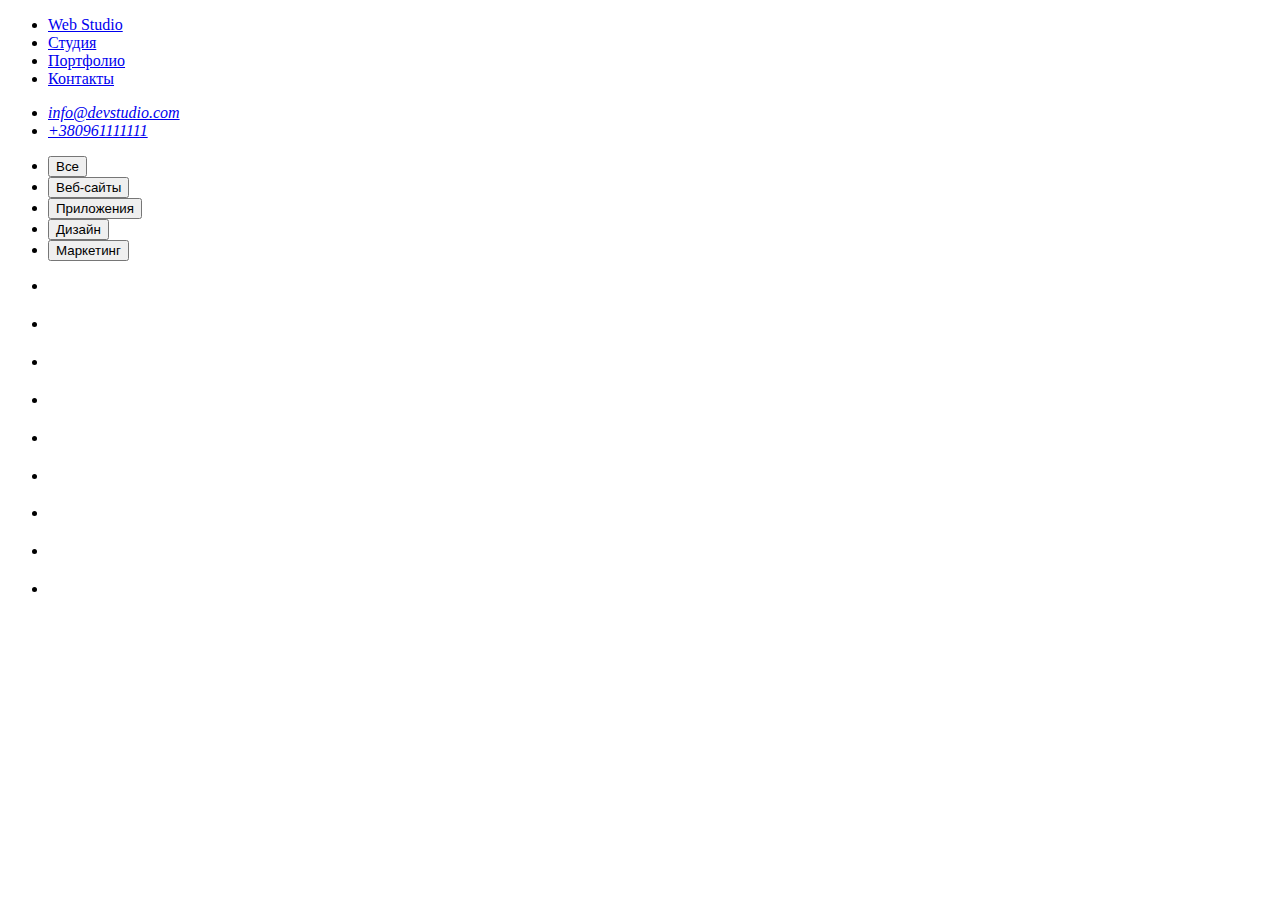
==== portfolio.html @ 053892d2 "Deleted unnecessary pic" ====
<!DOCTYPE html>
<html lang="ru">
  <head>
    <meta charset="UTF-8" />
    <meta name="viewport" content="width=device-width, initial-scale=1.0" />
    <title>Портфолио</title>
  </head>
  <body>
    <header>
      <!--Main Navigation-->
      <nav>
        <ul>
          <li><a href="#">Web Studio</a></li>
          <li><a href="#">Студия</a></li>
          <li><a href="./portfolio.html">Портфолио</a></li>
          <li><a href="#">Контакты</a></li>
        </ul>
      </nav>

      <!--Contacts-->
      <address>
        <ul>
          <li>
            <a href="mailto:info@devstudio.com">info@devstudio.com</a>
          </li>
          <li>
            <a href="tel:+380961111111">+380961111111</a>
          </li>
        </ul>
      </address>
    </header>

    <!--Main section filter-->
    <main>
      <section>
        <nav>
          <ul>
            <li><button type="button">Все</button></li>
            <li><button type="button">Веб-сайты</button></li>
            <li><button type="button">Приложения</button></li>
            <li><button type="button">Дизайн</button></li>
            <li><button type="button">Маркетинг</button></li>
          </ul>
        </nav>
      </section>

      <!--portfolio cards-->
      <section>
        <nav>
          <ul>
            <li>
              <a href="">
                <img src="" alt="" />
                <h2></h2>
                <p></p>
                <p></p>
              </a>
            </li>
            <li>
              <a href="">
                <img src="" alt="" />
                <h2></h2>
                <p></p>
                <p></p>
              </a>
            </li>
            <li>
              <a href="">
                <img src="" alt="" />
                <h2></h2>
                <p></p>
                <p></p>
              </a>
            </li>
            <li>
              <a href="">
                <img src="" alt="" />
                <h2></h2>
                <p></p>
                <p></p>
              </a>
            </li>
            <li>
              <a href="">
                <img src="" alt="" />
                <h2></h2>
                <p></p>
                <p></p>
              </a>
            </li>
            <li>
              <a href="">
                <img src="" alt="" />
                <h2></h2>
                <p></p>
                <p></p>
              </a>
            </li>
            <li>
              <a href="">
                <img src="" alt="" />
                <h2></h2>
                <p></p>
                <p></p>
              </a>
            </li>
            <li>
              <a href="">
                <img src="" alt="" />
                <h2></h2>
                <p></p>
                <p></p>
              </a>
            </li>
            <li>
              <a href="">
                <img src="" alt="" />
                <h2></h2>
                <p></p>
                <p></p>
              </a>
            </li>
          </ul>
        </nav>
      </section>
    </main>
  </body>
</html>
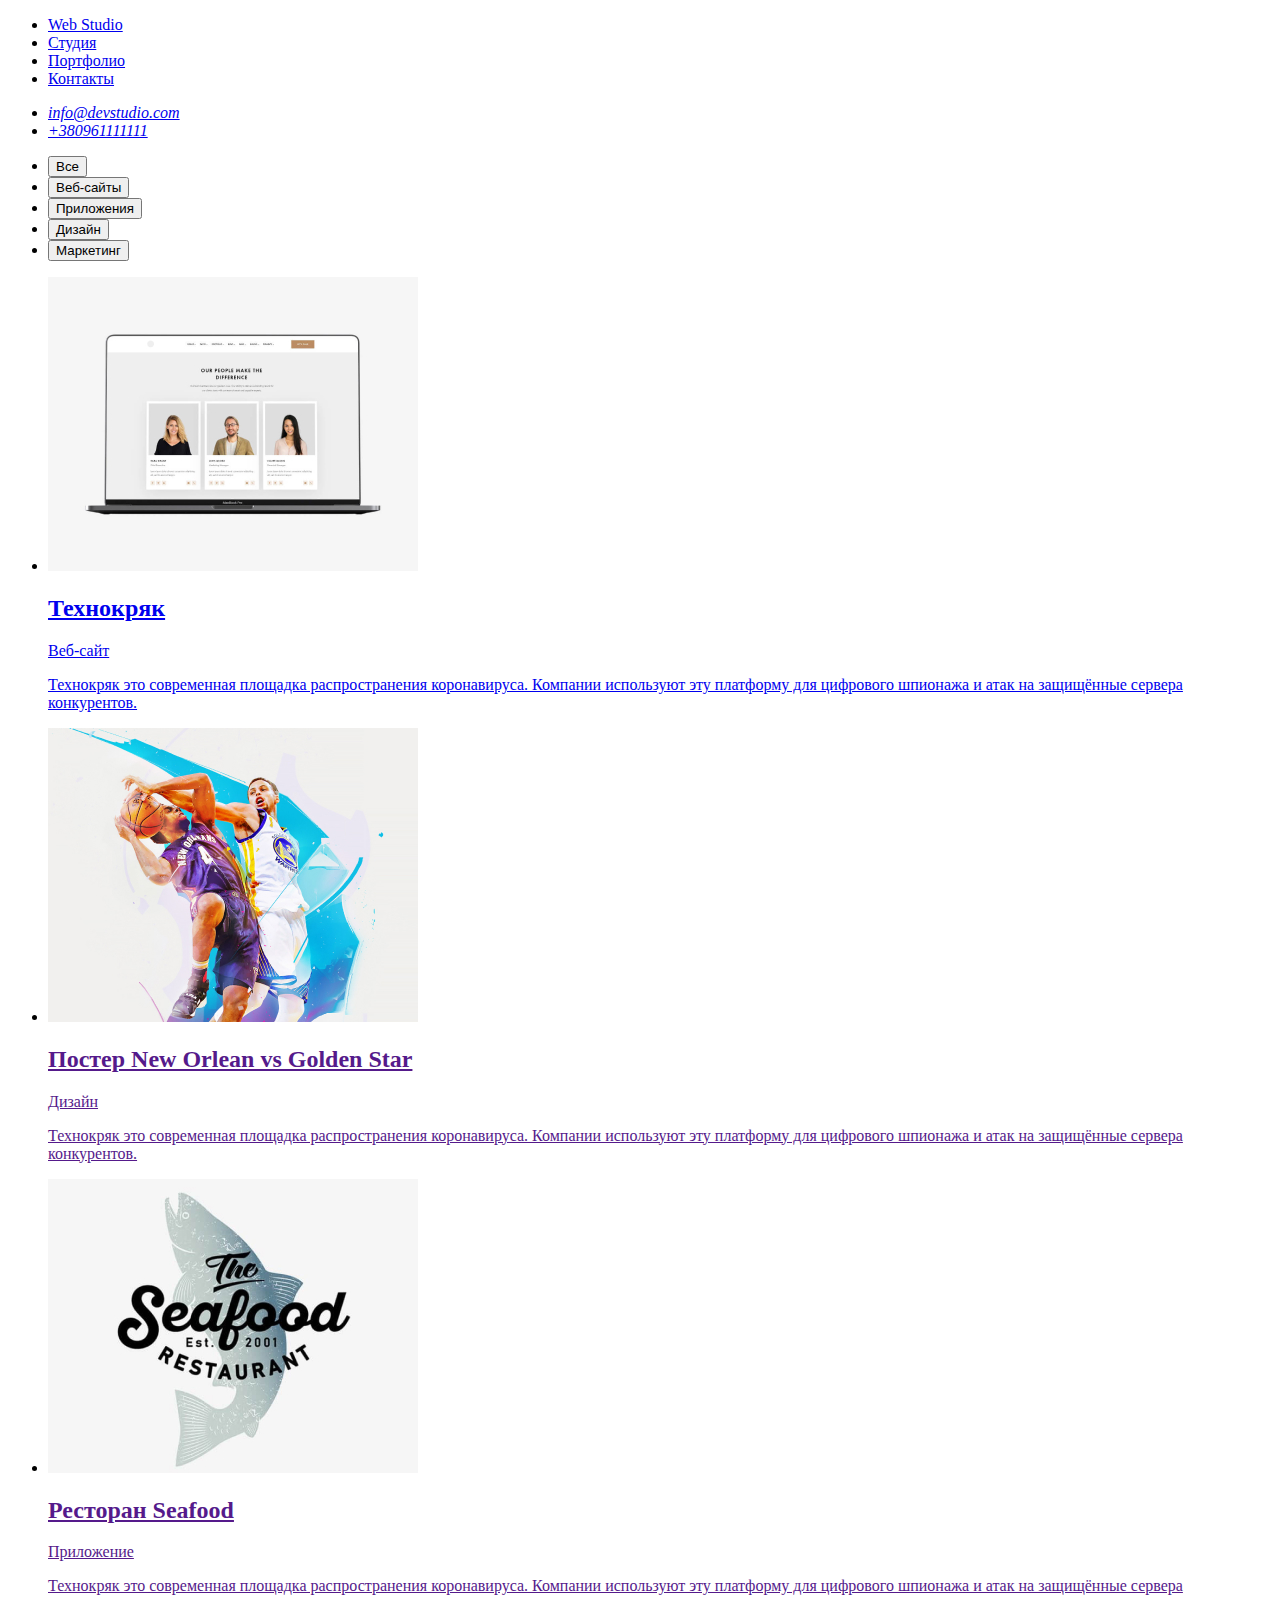
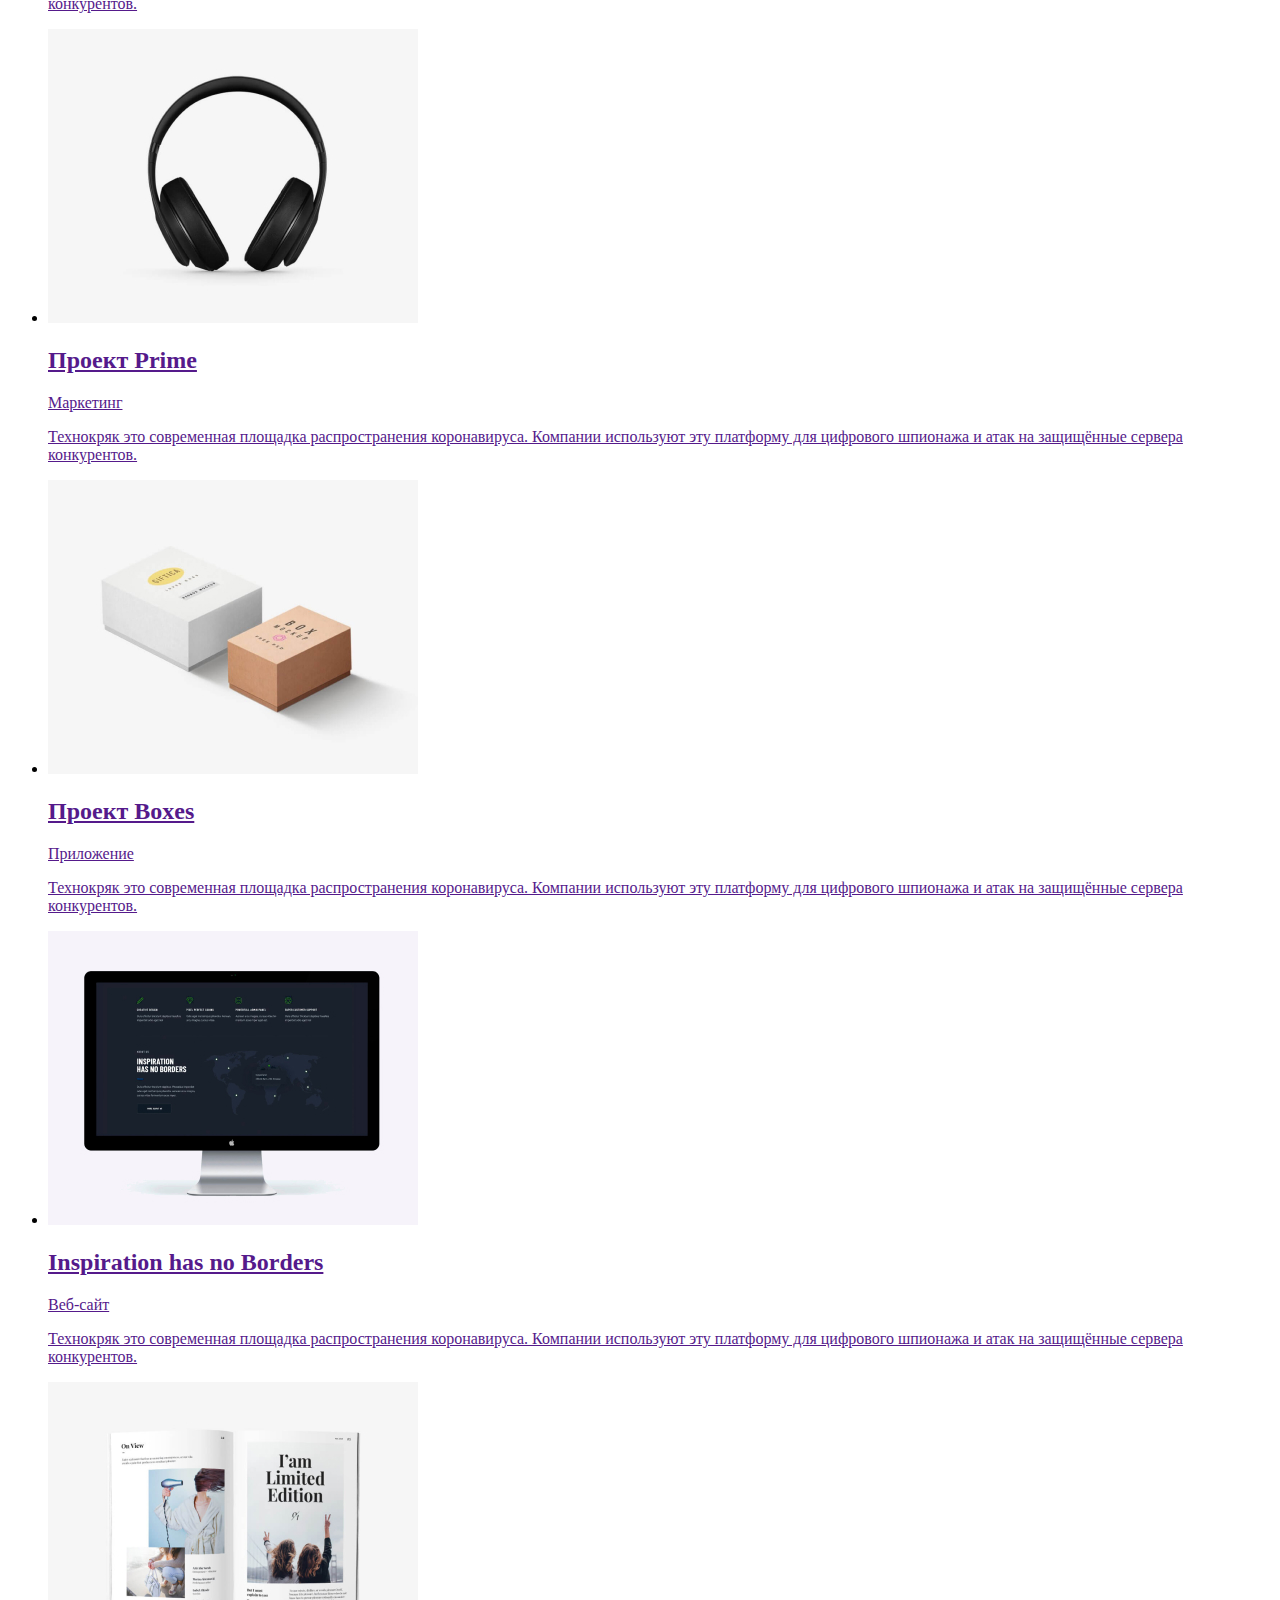
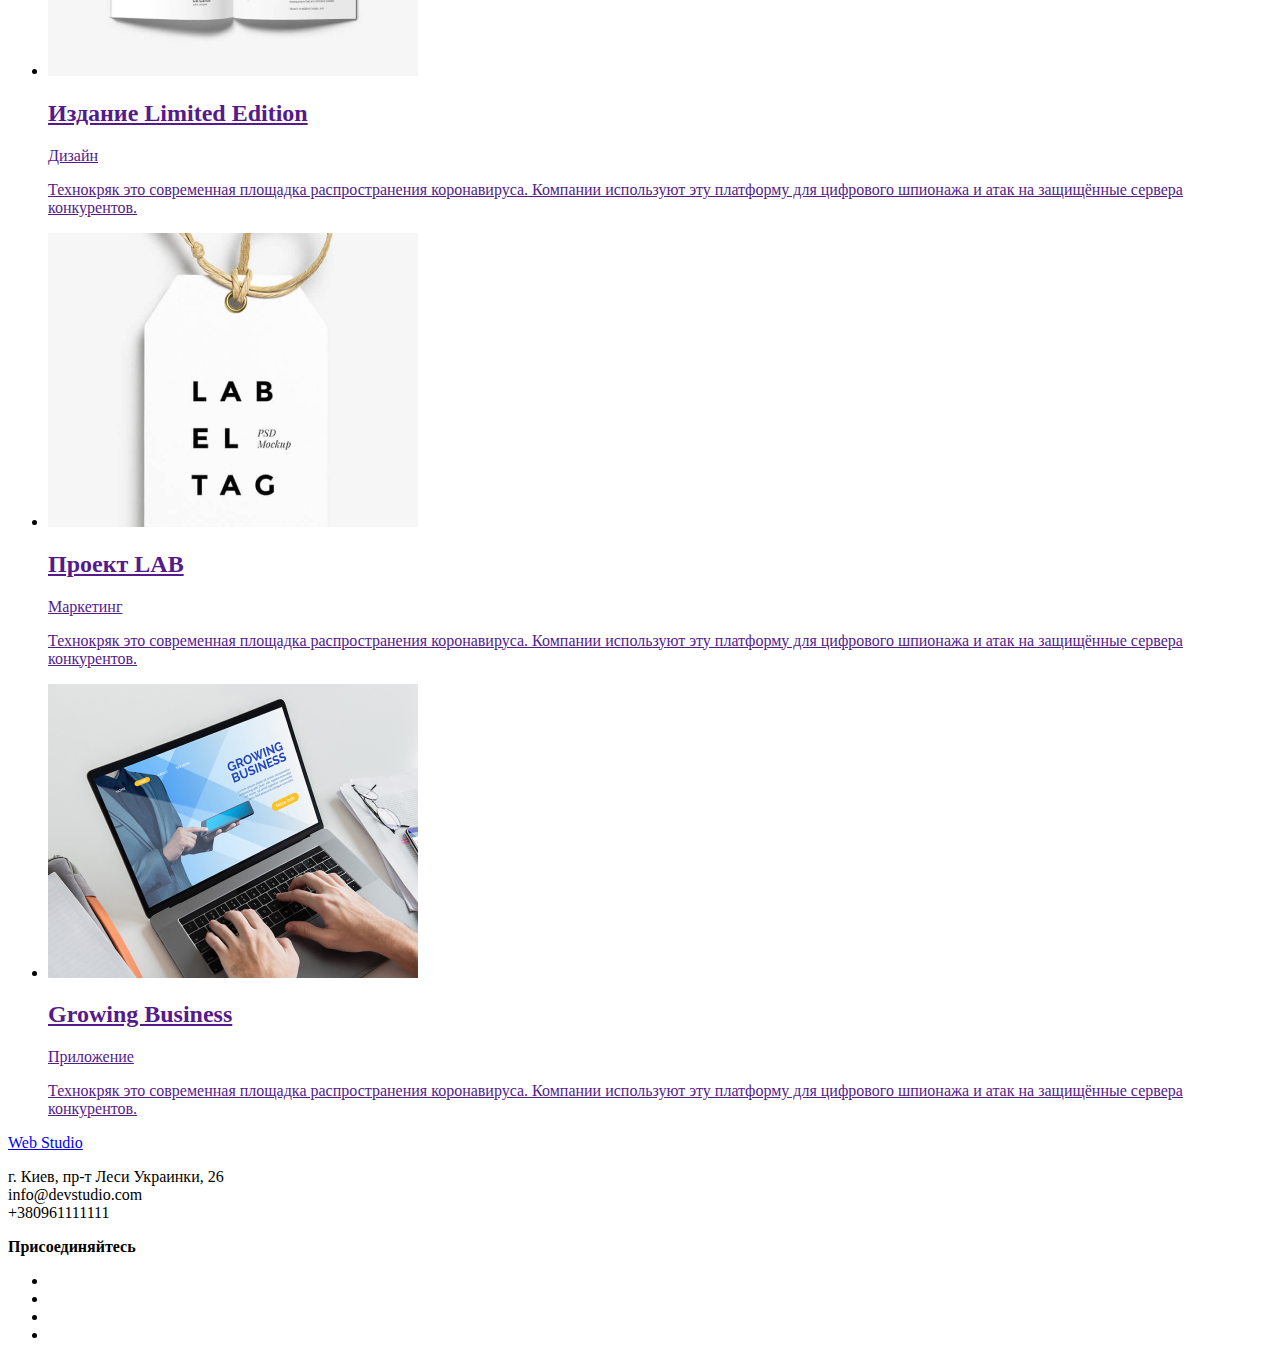
==== commit a84217ec: "Murked up portfolio page and  created css folder" ====
--- a/portfolio.html
+++ b/portfolio.html
@@ -33,6 +33,7 @@
     <!--Main section filter-->
     <main>
       <section>
+        <h1 hidden>Наше портфолио проектов</h1>
         <nav>
           <ul>
             <li><button type="button">Все</button></li>
@@ -46,83 +47,179 @@
 
       <!--portfolio cards-->
       <section>
-        <nav>
-          <ul>
-            <li>
-              <a href="">
-                <img src="" alt="" />
-                <h2></h2>
-                <p></p>
-                <p></p>
-              </a>
-            </li>
-            <li>
-              <a href="">
-                <img src="" alt="" />
-                <h2></h2>
-                <p></p>
-                <p></p>
-              </a>
-            </li>
-            <li>
-              <a href="">
-                <img src="" alt="" />
-                <h2></h2>
-                <p></p>
-                <p></p>
-              </a>
-            </li>
-            <li>
-              <a href="">
-                <img src="" alt="" />
-                <h2></h2>
-                <p></p>
-                <p></p>
-              </a>
-            </li>
-            <li>
-              <a href="">
-                <img src="" alt="" />
-                <h2></h2>
-                <p></p>
-                <p></p>
-              </a>
-            </li>
-            <li>
-              <a href="">
-                <img src="" alt="" />
-                <h2></h2>
-                <p></p>
-                <p></p>
-              </a>
-            </li>
-            <li>
-              <a href="">
-                <img src="" alt="" />
-                <h2></h2>
-                <p></p>
-                <p></p>
-              </a>
-            </li>
-            <li>
-              <a href="">
-                <img src="" alt="" />
-                <h2></h2>
-                <p></p>
-                <p></p>
-              </a>
-            </li>
-            <li>
-              <a href="">
-                <img src="" alt="" />
-                <h2></h2>
-                <p></p>
-                <p></p>
-              </a>
-            </li>
-          </ul>
-        </nav>
+        <ul>
+          <li>
+            <a href="#">
+              <img src="./images/technokryak.jpg" alt="Технокряк веб сайт" />
+              <h2>Технокряк</h2>
+              <p>Веб-сайт</p>
+              <p>
+                Технокряк это современная площадка распространения коронавируса.
+                Компании используют эту платформу для цифрового шпионажа и атак
+                на защищённые сервера конкурентов.
+              </p>
+            </a>
+          </li>
+          <li>
+            <a href="">
+              <img src="./images/posterNewOrlean.jpg" alt="Постер" />
+              <h2>Постер New Orlean vs Golden Star</h2>
+              <p>Дизайн</p>
+              <p>
+                Технокряк это современная площадка распространения коронавируса.
+                Компании используют эту платформу для цифрового шпионажа и атак
+                на защищённые сервера конкурентов.
+              </p>
+            </a>
+          </li>
+          <li>
+            <a href="">
+              <img
+                src="./images/restaurant.jpg"
+                alt="Приложение для ресторана"
+              />
+              <h2>Ресторан Seafood</h2>
+              <p>Приложение</p>
+              <p>
+                Технокряк это современная площадка распространения коронавируса.
+                Компании используют эту платформу для цифрового шпионажа и атак
+                на защищённые сервера конкурентов.
+              </p>
+            </a>
+          </li>
+          <li>
+            <a href="">
+              <img src="./images/projectPrime.jpg" alt="Маркетинговый проект" />
+              <h2>Проект Prime</h2>
+              <p>Маркетинг</p>
+              <p>
+                Технокряк это современная площадка распространения коронавируса.
+                Компании используют эту платформу для цифрового шпионажа и атак
+                на защищённые сервера конкурентов.
+              </p>
+            </a>
+          </li>
+          <li>
+            <a href="">
+              <img src="./images/projectBoxes.jpg" alt="Приложение Коробка" />
+              <h2>Проект Boxes</h2>
+              <p>Приложение</p>
+              <p>
+                Технокряк это современная площадка распространения коронавируса.
+                Компании используют эту платформу для цифрового шпионажа и атак
+                на защищённые сервера конкурентов.
+              </p>
+            </a>
+          </li>
+          <li>
+            <a href="">
+              <img
+                src="./images/InspirationHasNoBorders.jpg"
+                alt="Веб сайт про вдохновение"
+              />
+              <h2>Inspiration has no Borders</h2>
+              <p>Веб-сайт</p>
+              <p>
+                Технокряк это современная площадка распространения коронавируса.
+                Компании используют эту платформу для цифрового шпионажа и атак
+                на защищённые сервера конкурентов.
+              </p>
+            </a>
+          </li>
+          <li>
+            <a href="">
+              <img src="./images/EditionLimitedEdition.jpg" alt="Дизайн" />
+              <h2>Издание Limited Edition</h2>
+              <p>Дизайн</p>
+              <p>
+                Технокряк это современная площадка распространения коронавируса.
+                Компании используют эту платформу для цифрового шпионажа и атак
+                на защищённые сервера конкурентов.
+              </p>
+            </a>
+          </li>
+          <li>
+            <a href="">
+              <img src="./images/projectLab.jpg" alt="Маркетинг проекта Лаб" />
+              <h2>Проект LAB</h2>
+              <p>Маркетинг</p>
+              <p>
+                Технокряк это современная площадка распространения коронавируса.
+                Компании используют эту платформу для цифрового шпионажа и атак
+                на защищённые сервера конкурентов.
+              </p>
+            </a>
+          </li>
+          <li>
+            <a href="">
+              <img
+                src="./images/growingBusiness.jpg"
+                alt="Приложение про бизнес"
+              />
+              <h2>Growing Business</h2>
+              <p>Приложение</p>
+              <p>
+                Технокряк это современная площадка распространения коронавируса.
+                Компании используют эту платформу для цифрового шпионажа и атак
+                на защищённые сервера конкурентов.
+              </p>
+            </a>
+          </li>
+        </ul>
       </section>
     </main>
+
+    <!--Footer-->
+    <footer>
+      <!--adress section-->
+      <div><a href="#">Web Studio</a></div>
+      <div>
+        <p>
+          г. Киев, пр-т Леси Украинки, 26 <br />
+          info@devstudio.com <br />
+          +380961111111 <br />
+        </p>
+      </div>
+
+      <!--Sosial media section-->
+      <div>
+        <b>Присоединяйтесь</b>
+        <ul>
+          <li>
+            <a
+              href="https://www.instagram.com/"
+              target="_blank"
+              rel="noopener noreferrer"
+              aria-label="ссылка Инстаграм"
+            ></a>
+          </li>
+          <li>
+            <a
+              href="https://twitter.com/"
+              target="_blank"
+              rel="noopener noreferrer"
+              aria-label="ссылка Твиттер"
+            ></a>
+          </li>
+          <li>
+            <a
+              href="https://facebook.com/"
+              target="_blank"
+              rel="noopener noreferrer"
+              aria-label="ссылка Фейсбук"
+            ></a>
+          </li>
+          <li>
+            <a
+              href="https://www.linkedin.com/"
+              target="_blank"
+              rel="noopener noreferrer"
+              aria-label="ссылка Линкедин"
+            ></a>
+          </li>
+        </ul>
+      </div>
+      <!--Dont forget create form here-->
+    </footer>
   </body>
 </html>
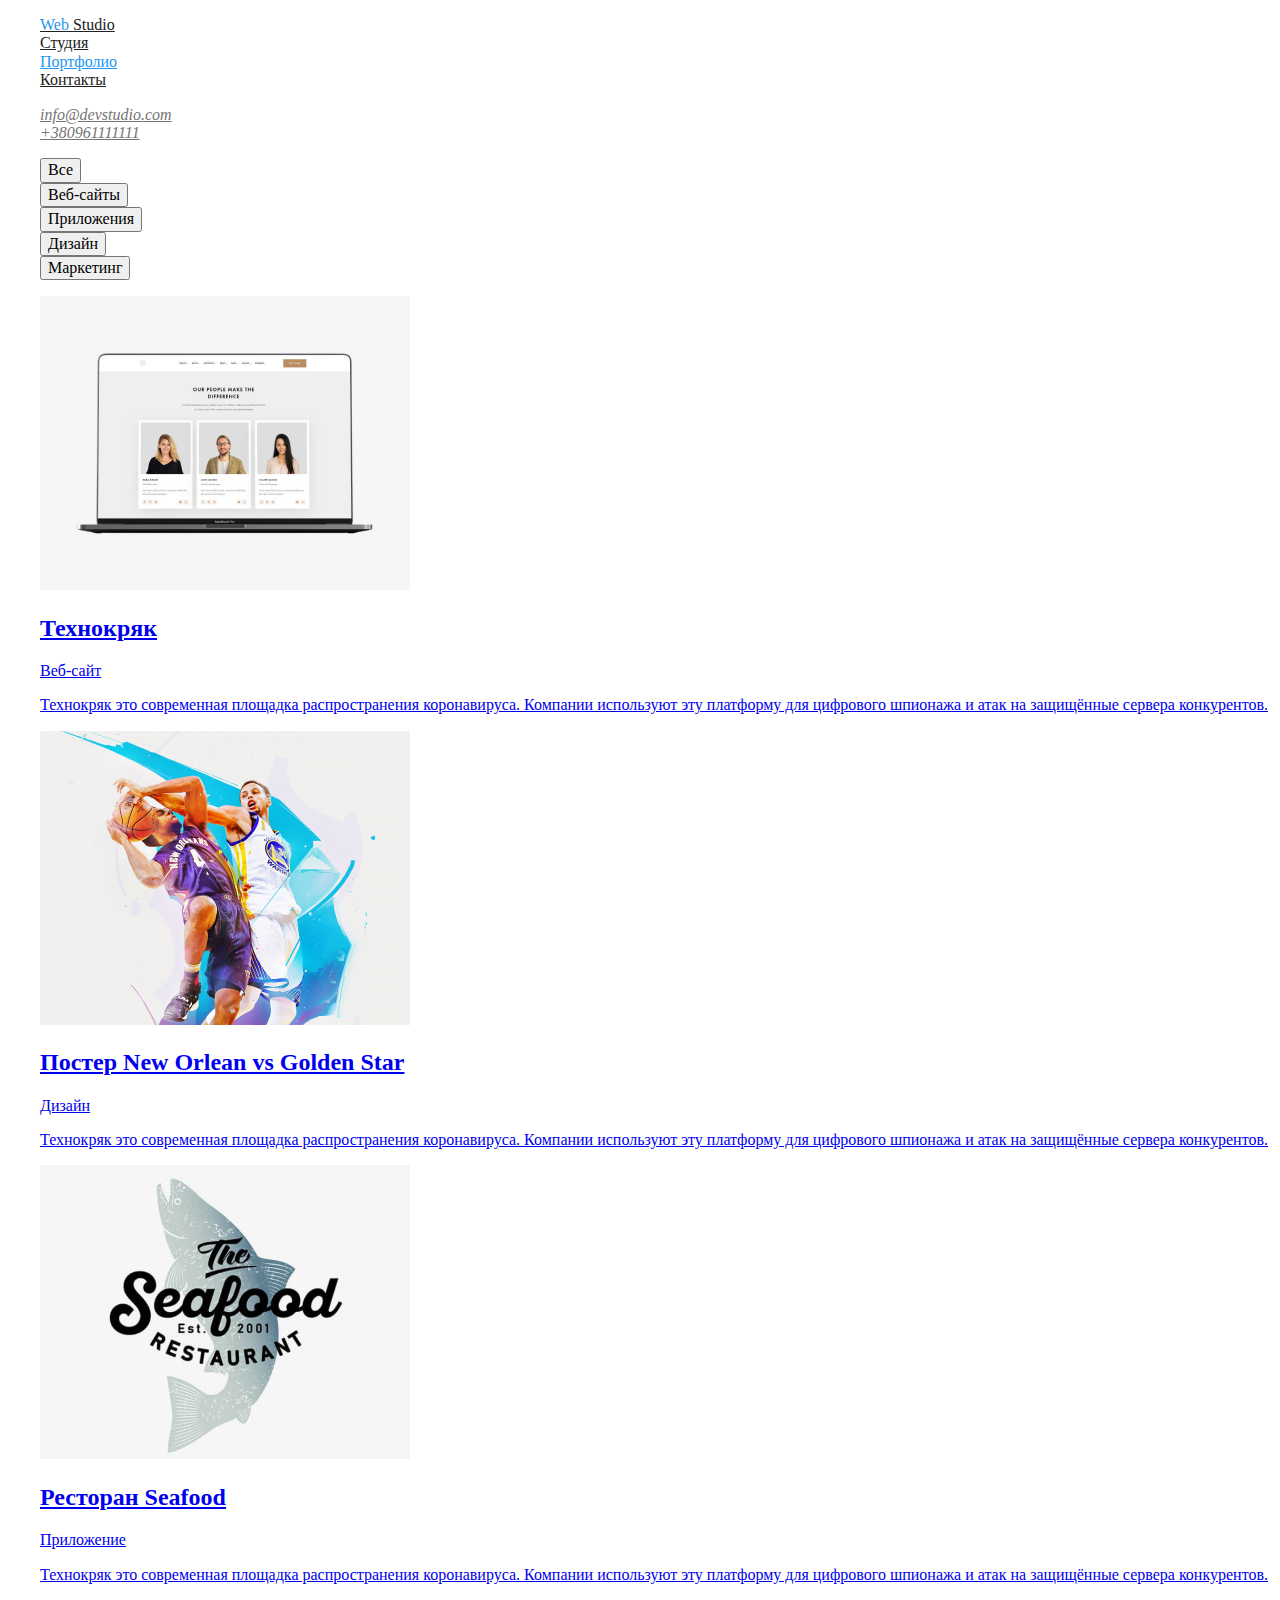
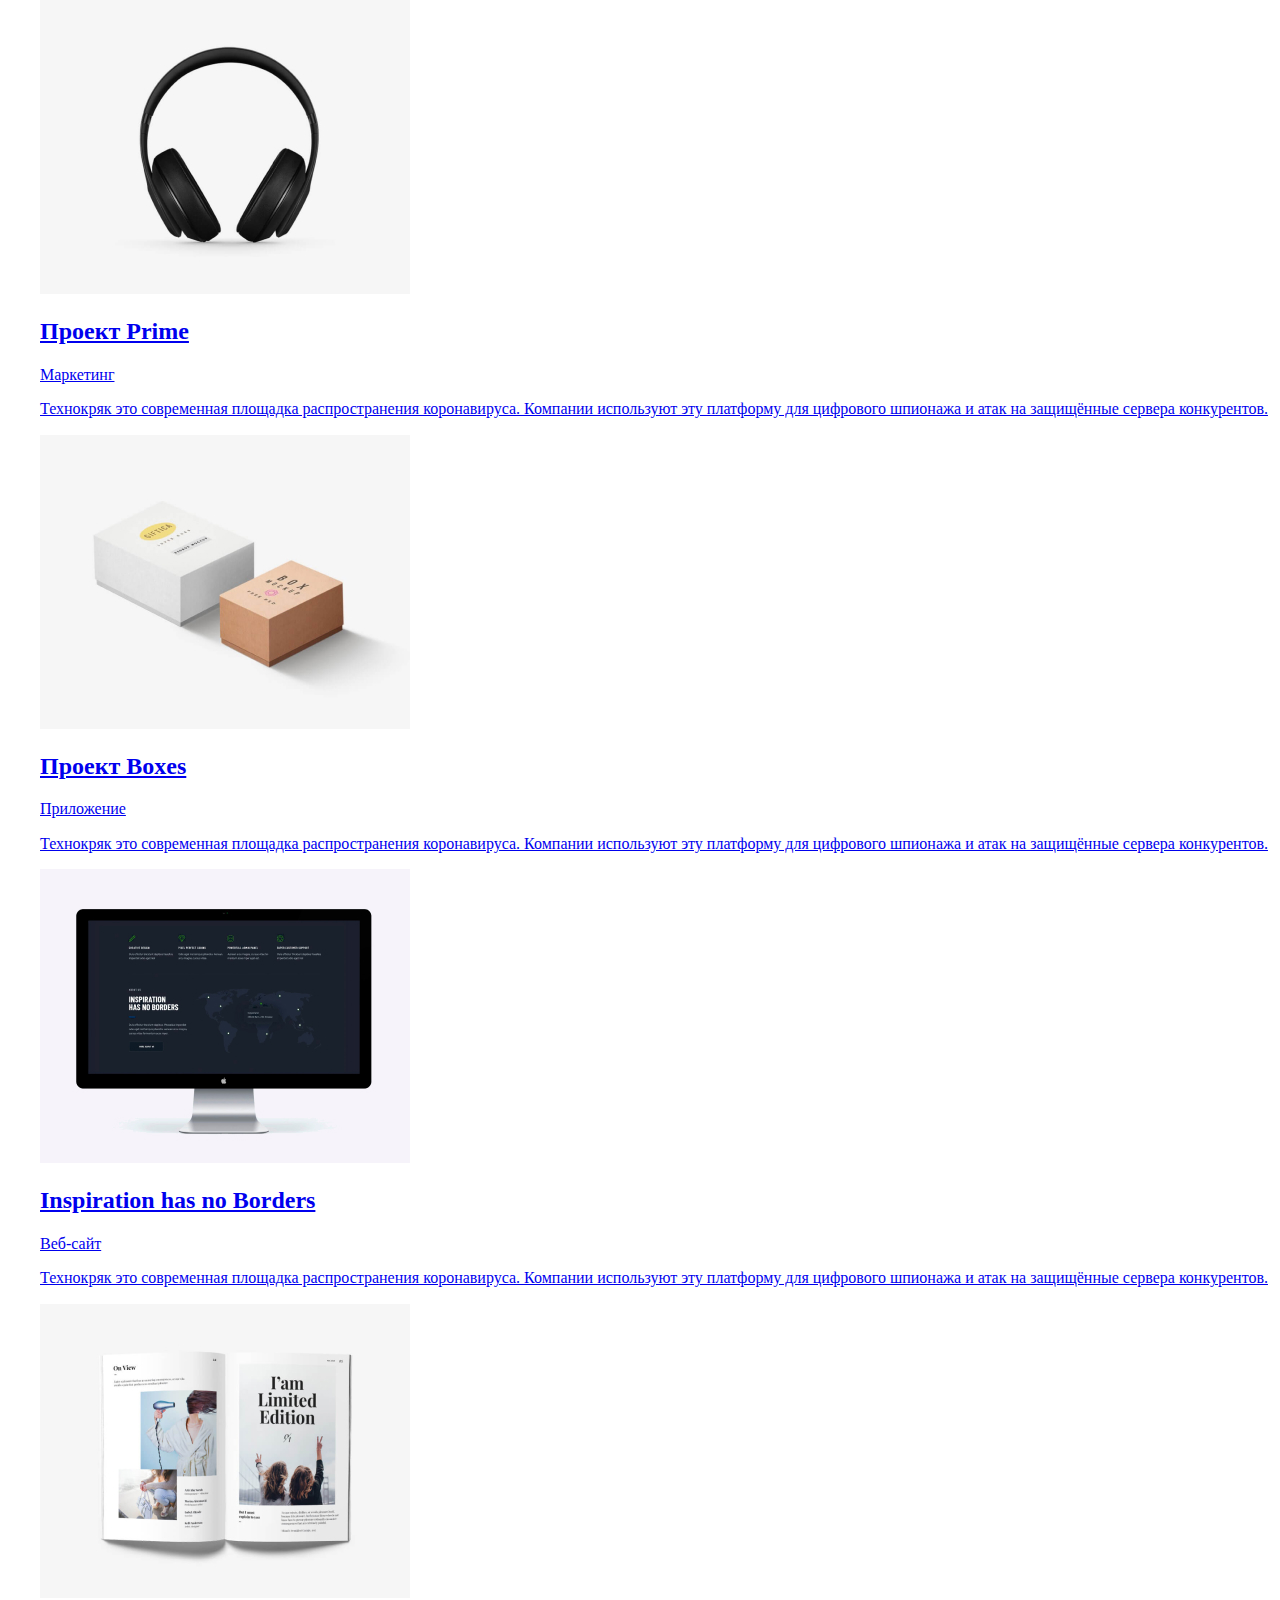
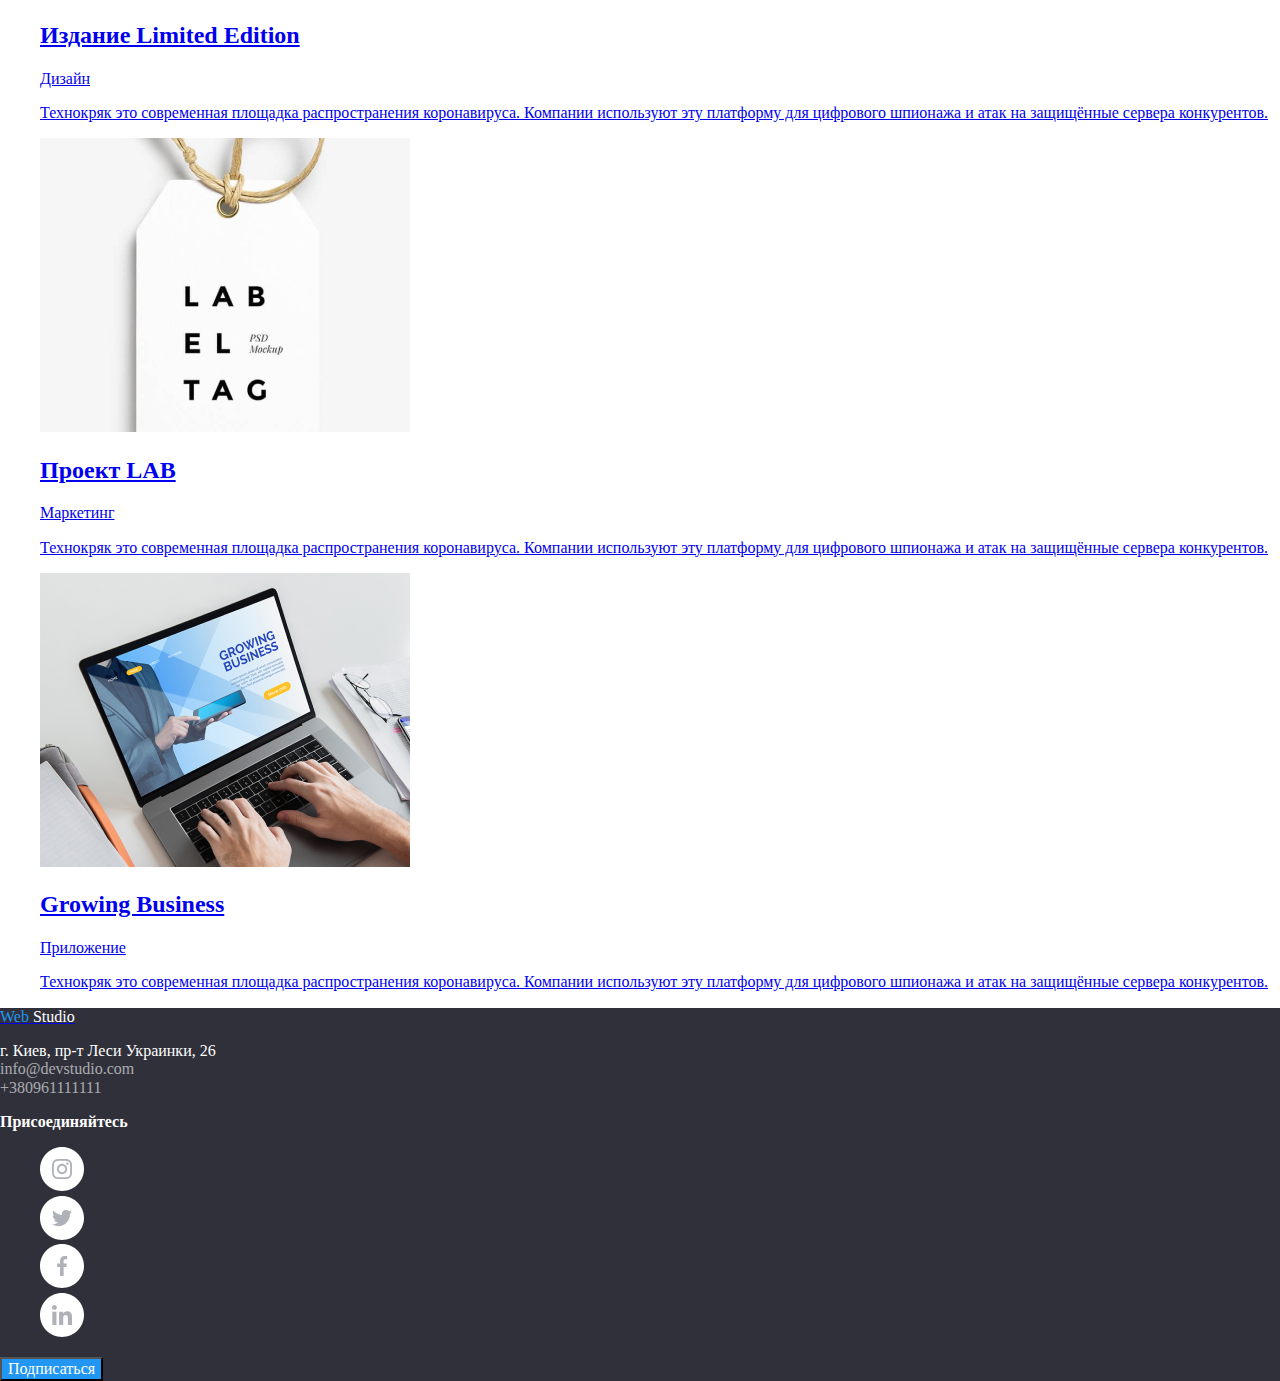
==== commit 791ca259: "Added font colors for main mapge and created mark up for potfolio page" ====
--- a/portfolio.html
+++ b/portfolio.html
@@ -4,16 +4,24 @@
     <meta charset="UTF-8" />
     <meta name="viewport" content="width=device-width, initial-scale=1.0" />
     <title>Портфолио</title>
+    <link rel="stylesheet" href="./css/normalize.css" />
+    <link rel="stylesheet" href="./css/styles.css" />
   </head>
+
   <body>
     <header>
       <!--Main Navigation-->
       <nav>
-        <ul>
-          <li><a href="#">Web Studio</a></li>
-          <li><a href="#">Студия</a></li>
-          <li><a href="./portfolio.html">Портфолио</a></li>
-          <li><a href="#">Контакты</a></li>
+        <ul class="site-nav">
+          <li>
+            <a href="./index.html" class="link">
+              <span class="logo-web">Web</span>
+              <span class="logo-studio">Studio</span>
+            </a>
+          </li>
+          <li><a href="./index.html" class="link">Студия</a></li>
+          <li><a href="./portfolio.html" class="link currant">Портфолио</a></li>
+          <li><a href="#" class="link">Контакты</a></li>
         </ul>
       </nav>
 
@@ -21,10 +29,12 @@
       <address>
         <ul>
           <li>
-            <a href="mailto:info@devstudio.com">info@devstudio.com</a>
-          </li>
-          <li>
-            <a href="tel:+380961111111">+380961111111</a>
+            <a href="mailto:info@devstudio.com" class="contacts"
+              >info@devstudio.com</a
+            >
+          </li>
+          <li>
+            <a href="tel:+380961111111" class="contacts">+380961111111</a>
           </li>
         </ul>
       </address>
@@ -61,7 +71,7 @@
             </a>
           </li>
           <li>
-            <a href="">
+            <a href="#">
               <img src="./images/posterNewOrlean.jpg" alt="Постер" />
               <h2>Постер New Orlean vs Golden Star</h2>
               <p>Дизайн</p>
@@ -73,7 +83,7 @@
             </a>
           </li>
           <li>
-            <a href="">
+            <a href="#">
               <img
                 src="./images/restaurant.jpg"
                 alt="Приложение для ресторана"
@@ -88,7 +98,7 @@
             </a>
           </li>
           <li>
-            <a href="">
+            <a href="#">
               <img src="./images/projectPrime.jpg" alt="Маркетинговый проект" />
               <h2>Проект Prime</h2>
               <p>Маркетинг</p>
@@ -100,7 +110,7 @@
             </a>
           </li>
           <li>
-            <a href="">
+            <a href="#">
               <img src="./images/projectBoxes.jpg" alt="Приложение Коробка" />
               <h2>Проект Boxes</h2>
               <p>Приложение</p>
@@ -112,7 +122,7 @@
             </a>
           </li>
           <li>
-            <a href="">
+            <a href="#">
               <img
                 src="./images/InspirationHasNoBorders.jpg"
                 alt="Веб сайт про вдохновение"
@@ -127,7 +137,7 @@
             </a>
           </li>
           <li>
-            <a href="">
+            <a href="#">
               <img src="./images/EditionLimitedEdition.jpg" alt="Дизайн" />
               <h2>Издание Limited Edition</h2>
               <p>Дизайн</p>
@@ -139,7 +149,7 @@
             </a>
           </li>
           <li>
-            <a href="">
+            <a href="#">
               <img src="./images/projectLab.jpg" alt="Маркетинг проекта Лаб" />
               <h2>Проект LAB</h2>
               <p>Маркетинг</p>
@@ -151,7 +161,7 @@
             </a>
           </li>
           <li>
-            <a href="">
+            <a href="#">
               <img
                 src="./images/growingBusiness.jpg"
                 alt="Приложение про бизнес"
@@ -170,20 +180,25 @@
     </main>
 
     <!--Footer-->
-    <footer>
+    <footer class="footer">
       <!--adress section-->
-      <div><a href="#">Web Studio</a></div>
+      <div>
+        <a href="#">
+          <span class="logo-web">Web</span>
+          <span class="logo-studio web-white">Studio</span>
+        </a>
+      </div>
       <div>
         <p>
-          г. Киев, пр-т Леси Украинки, 26 <br />
-          info@devstudio.com <br />
-          +380961111111 <br />
+          <span class="adress">г. Киев, пр-т Леси Украинки, 26 </span><br />
+          <span class="email">info@devstudio.com </span><br />
+          <span class="phone">+380961111111 </span><br />
         </p>
       </div>
 
       <!--Sosial media section-->
       <div>
-        <b>Присоединяйтесь</b>
+        <b class="slogan">Присоединяйтесь</b>
         <ul>
           <li>
             <a
@@ -191,7 +206,8 @@
               target="_blank"
               rel="noopener noreferrer"
               aria-label="ссылка Инстаграм"
-            ></a>
+              ><img src="./images/insta.svg" alt="Линк на Инстаграм"
+            /></a>
           </li>
           <li>
             <a
@@ -199,7 +215,8 @@
               target="_blank"
               rel="noopener noreferrer"
               aria-label="ссылка Твиттер"
-            ></a>
+              ><img src="./images/twitter.svg" alt="Линк на Твиттер"
+            /></a>
           </li>
           <li>
             <a
@@ -207,7 +224,8 @@
               target="_blank"
               rel="noopener noreferrer"
               aria-label="ссылка Фейсбук"
-            ></a>
+              ><img src="./images/facebook.svg" alt="Линк на Фейсбук"
+            /></a>
           </li>
           <li>
             <a
@@ -215,11 +233,13 @@
               target="_blank"
               rel="noopener noreferrer"
               aria-label="ссылка Линкедин"
-            ></a>
+              ><img src="./images/linkedin.svg" alt="Линк на Линкедин"
+            /></a>
           </li>
         </ul>
       </div>
       <!--Dont forget create form here-->
+      <button type="button" class="button">Подписаться</button>
     </footer>
   </body>
 </html>
--- a/css/styles.css
+++ b/css/styles.css
@@ -0,0 +1,124 @@
+/* COLOR BOX*/
+
+/* title text color (h) #212121 */
+/* primary text color (p) #757575 */
+/* color of white text (p) #FFFFFF */
+/* color of white text aditional with alfa channel (info/tel)  rgba(255, 255, 255, 0.6)*/
+
+/* color blue for hover #2196F3 */
+
+/* social icons and clients logo #AFB1B8*/
+
+/* background color main #FFFFFF*/
+/* backround editional color #F5F4FA */
+/* backround footer #2F303A */
+
+:root {
+  --primary-text-color: #757575;
+  --title-text-color: #212121;
+  --acent-text-color: #2196f3;
+  --contacts-text-color: rgba(255, 255, 255, 0.6);
+  --footer-background-color: #2f303a;
+  --white-text-color: #ffffff;
+}
+
+/* CLASSES UTILITIES AND UNIVERSE*/
+
+ul {
+  list-style-type: none;
+}
+
+.section-title {
+  color: var(--title-text-color);
+}
+
+.button {
+  background-color: var(--acent-text-color);
+  color: var(--white-text-color);
+}
+
+body {
+  background-color: #ffffff;
+  color: var(--primary-text-color);
+}
+
+/* Main Navigation*/
+.logo-web {
+  color: var(--acent-text-color);
+}
+
+.logo-studio {
+  color: var(--title-text-color);
+}
+
+.site-nav .link {
+  color: var(--title-text-color);
+}
+
+.contacts {
+  color: var(--primary-text-color);
+}
+
+.link:hover,
+.link:focus,
+.contacts:hover,
+.contacts:focus,
+.logo-web:hover,
+.logo-web:focus,
+.logo-studio:hover,
+.logo-studio:focus,
+.button:hover,
+.button:focus {
+  color: var(--acent-text-color);
+}
+
+.link.currant {
+  color: var(--acent-text-color);
+}
+
+/* Hero*/
+.hero-title {
+  color: #ffffff;
+  background-color: black; /*background-color it´s temporary put here*/
+}
+
+/* Work principles*/
+
+.principles-title {
+  color: var(--title-text-color);
+}
+
+/* What do we do section*/
+.work-list-title {
+  color: var(--title-text-color);
+}
+
+/* Our team section*/
+.team-member-name {
+  color: var(--title-text-color);
+}
+
+/* Our clients section*/
+
+/* Adress section*/
+.footer {
+  background: var(--footer-background-color);
+}
+.adress {
+  color: var(--white-text-color);
+}
+
+.email,
+.phone {
+  color: var(--contacts-text-color);
+}
+
+.web-white {
+  color: var(--white-text-color);
+}
+
+.slogan {
+  color: var(--white-text-color);
+}
+
+/*PORTFOLIO PAGE CSS*/
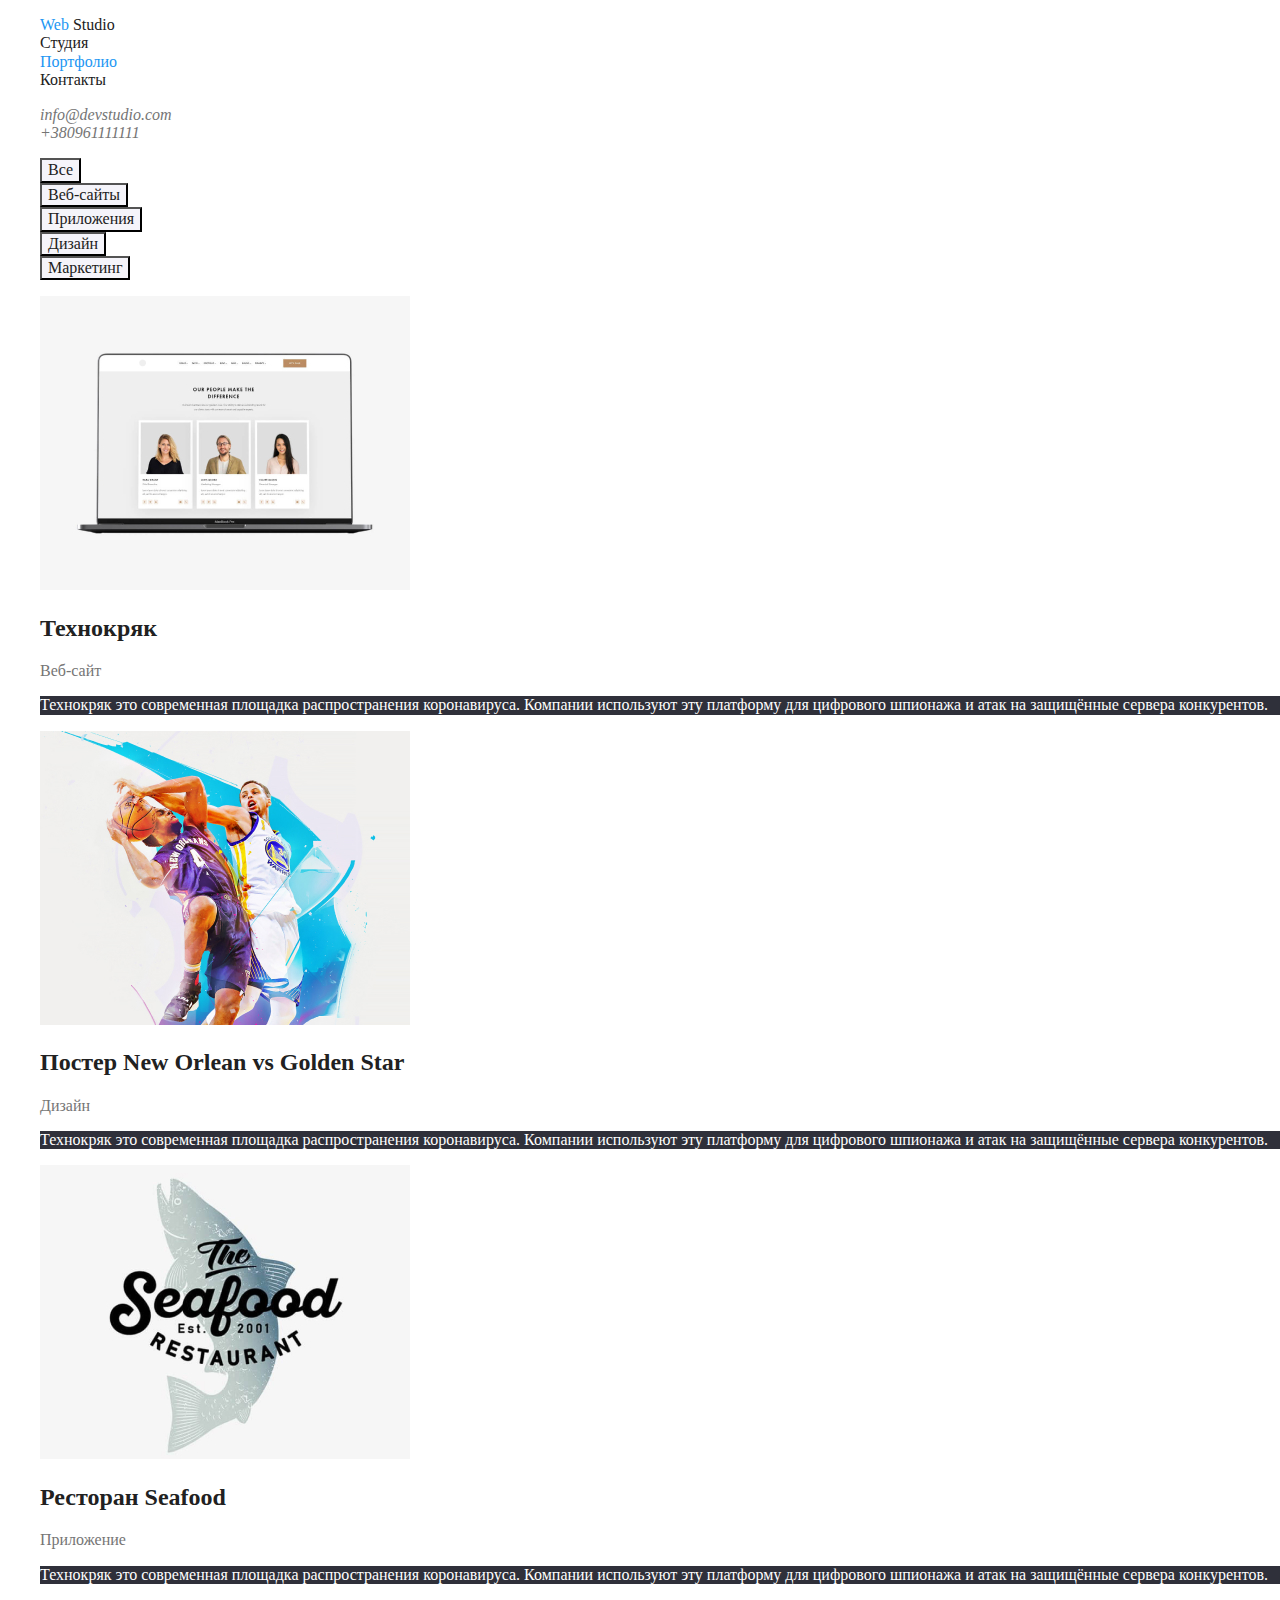
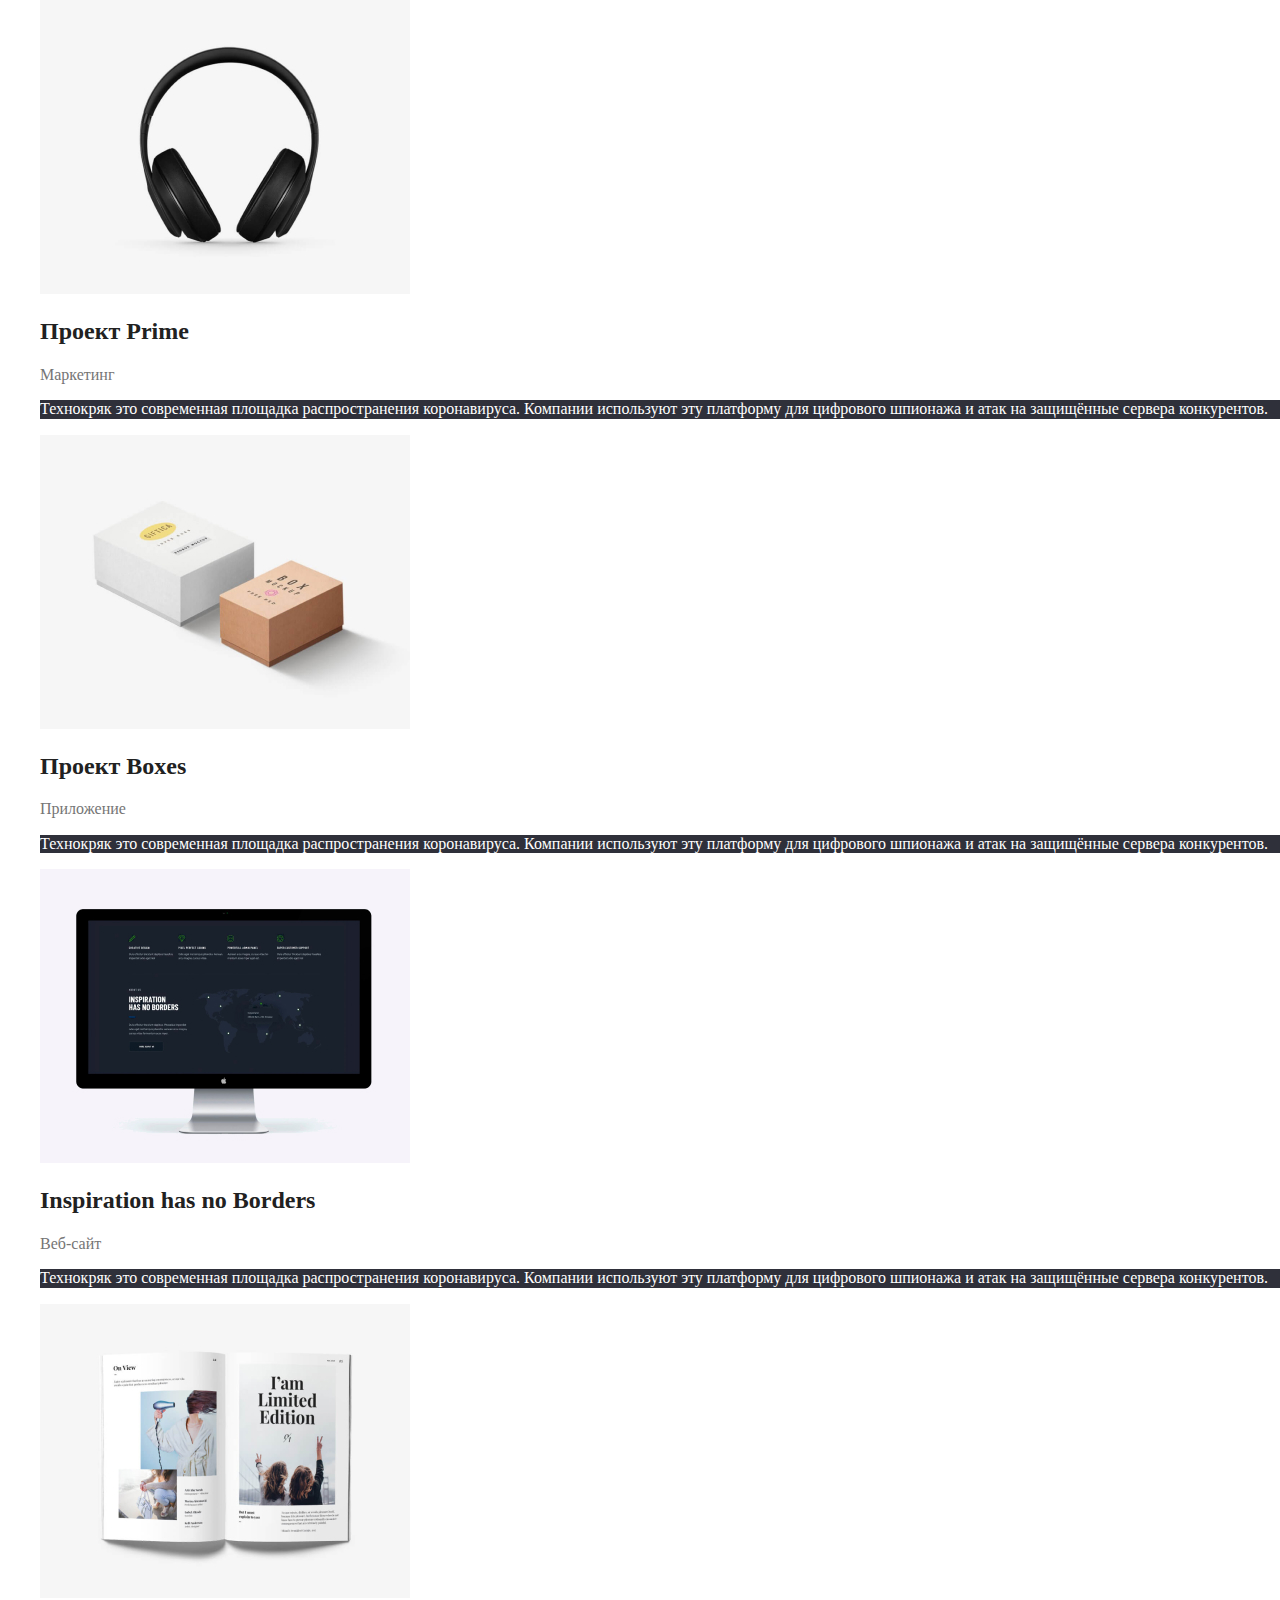
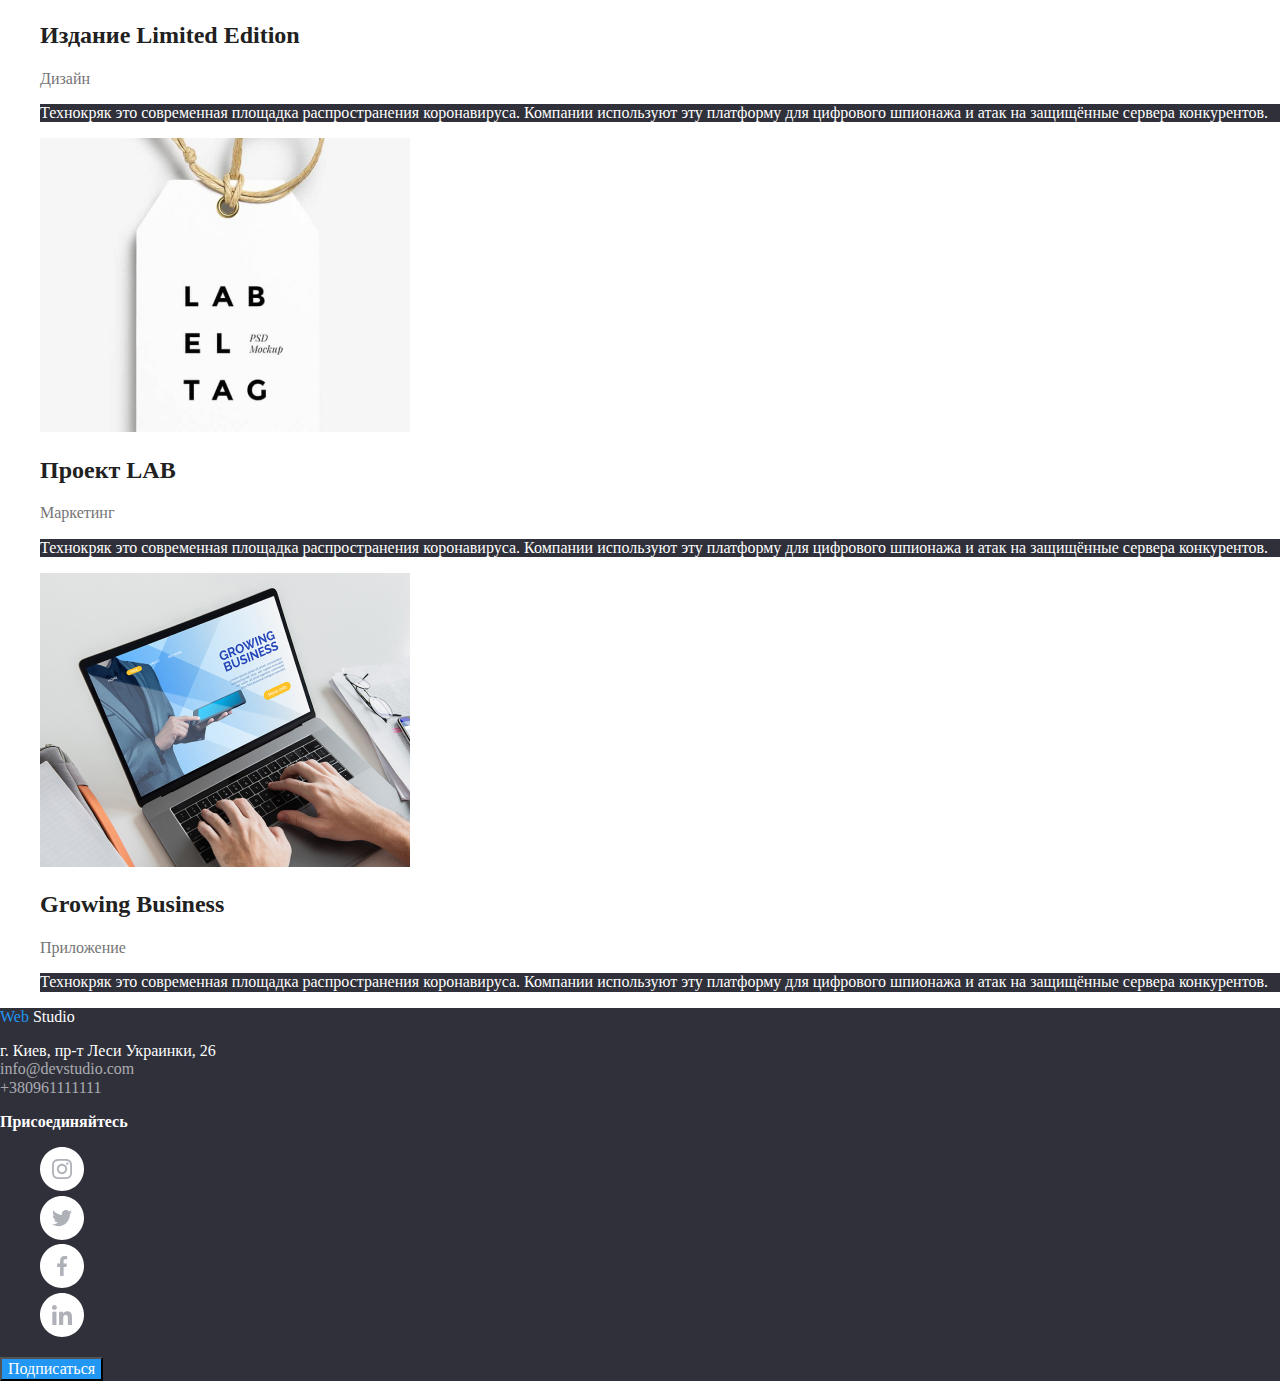
==== commit c99d0d0e: "Added colors on portfolio page" ====
--- a/portfolio.html
+++ b/portfolio.html
@@ -46,36 +46,52 @@
         <h1 hidden>Наше портфолио проектов</h1>
         <nav>
           <ul>
-            <li><button type="button">Все</button></li>
-            <li><button type="button">Веб-сайты</button></li>
-            <li><button type="button">Приложения</button></li>
-            <li><button type="button">Дизайн</button></li>
-            <li><button type="button">Маркетинг</button></li>
+            <li><button type="button" class="button-portfolio">Все</button></li>
+            <li>
+              <button type="button" class="button-portfolio">Веб-сайты</button>
+            </li>
+            <li>
+              <button type="button" class="button-portfolio">Приложения</button>
+            </li>
+            <li>
+              <button type="button" class="button-portfolio">Дизайн</button>
+            </li>
+            <li>
+              <button type="button" class="button-portfolio">Маркетинг</button>
+            </li>
           </ul>
         </nav>
       </section>
 
       <!--portfolio cards-->
-      <section>
+      <section class="portfolio">
         <ul>
           <li>
             <a href="#">
-              <img src="./images/technokryak.jpg" alt="Технокряк веб сайт" />
-              <h2>Технокряк</h2>
-              <p>Веб-сайт</p>
-              <p>
-                Технокряк это современная площадка распространения коронавируса.
-                Компании используют эту платформу для цифрового шпионажа и атак
-                на защищённые сервера конкурентов.
-              </p>
-            </a>
-          </li>
-          <li>
-            <a href="#">
-              <img src="./images/posterNewOrlean.jpg" alt="Постер" />
-              <h2>Постер New Orlean vs Golden Star</h2>
-              <p>Дизайн</p>
-              <p>
+              <img
+                src="./images/technokryak.jpg"
+                alt="Технокряк веб сайт"
+                width="370"
+              />
+              <h2 class="portfolio-title">Технокряк</h2>
+              <p class="portfolio-group">Веб-сайт</p>
+              <p class="portfolio-description">
+                Технокряк это современная площадка распространения коронавируса.
+                Компании используют эту платформу для цифрового шпионажа и атак
+                на защищённые сервера конкурентов.
+              </p>
+            </a>
+          </li>
+          <li>
+            <a href="#">
+              <img
+                src="./images/posterNewOrlean.jpg"
+                alt="Постер"
+                width="370"
+              />
+              <h2 class="portfolio-title">Постер New Orlean vs Golden Star</h2>
+              <p class="portfolio-group">Дизайн</p>
+              <p class="portfolio-description">
                 Технокряк это современная площадка распространения коронавируса.
                 Компании используют эту платформу для цифрового шпионажа и атак
                 на защищённые сервера конкурентов.
@@ -87,34 +103,43 @@
               <img
                 src="./images/restaurant.jpg"
                 alt="Приложение для ресторана"
-              />
-              <h2>Ресторан Seafood</h2>
-              <p>Приложение</p>
-              <p>
-                Технокряк это современная площадка распространения коронавируса.
-                Компании используют эту платформу для цифрового шпионажа и атак
-                на защищённые сервера конкурентов.
-              </p>
-            </a>
-          </li>
-          <li>
-            <a href="#">
-              <img src="./images/projectPrime.jpg" alt="Маркетинговый проект" />
-              <h2>Проект Prime</h2>
-              <p>Маркетинг</p>
-              <p>
-                Технокряк это современная площадка распространения коронавируса.
-                Компании используют эту платформу для цифрового шпионажа и атак
-                на защищённые сервера конкурентов.
-              </p>
-            </a>
-          </li>
-          <li>
-            <a href="#">
-              <img src="./images/projectBoxes.jpg" alt="Приложение Коробка" />
-              <h2>Проект Boxes</h2>
-              <p>Приложение</p>
-              <p>
+                width="370"
+              />
+              <h2 class="portfolio-title">Ресторан Seafood</h2>
+              <p class="portfolio-group">Приложение</p>
+              <p class="portfolio-description">
+                Технокряк это современная площадка распространения коронавируса.
+                Компании используют эту платформу для цифрового шпионажа и атак
+                на защищённые сервера конкурентов.
+              </p>
+            </a>
+          </li>
+          <li>
+            <a href="#">
+              <img
+                src="./images/projectPrime.jpg"
+                alt="Маркетинговый проект"
+                width="370"
+              />
+              <h2 class="portfolio-title">Проект Prime</h2>
+              <p class="portfolio-group">Маркетинг</p>
+              <p class="portfolio-description">
+                Технокряк это современная площадка распространения коронавируса.
+                Компании используют эту платформу для цифрового шпионажа и атак
+                на защищённые сервера конкурентов.
+              </p>
+            </a>
+          </li>
+          <li>
+            <a href="#">
+              <img
+                src="./images/projectBoxes.jpg"
+                alt="Приложение Коробка"
+                width="370"
+              />
+              <h2 class="portfolio-title">Проект Boxes</h2>
+              <p class="portfolio-group">Приложение</p>
+              <p class="portfolio-description">
                 Технокряк это современная площадка распространения коронавируса.
                 Компании используют эту платформу для цифрового шпионажа и атак
                 на защищённые сервера конкурентов.
@@ -126,34 +151,43 @@
               <img
                 src="./images/InspirationHasNoBorders.jpg"
                 alt="Веб сайт про вдохновение"
-              />
-              <h2>Inspiration has no Borders</h2>
-              <p>Веб-сайт</p>
-              <p>
-                Технокряк это современная площадка распространения коронавируса.
-                Компании используют эту платформу для цифрового шпионажа и атак
-                на защищённые сервера конкурентов.
-              </p>
-            </a>
-          </li>
-          <li>
-            <a href="#">
-              <img src="./images/EditionLimitedEdition.jpg" alt="Дизайн" />
-              <h2>Издание Limited Edition</h2>
-              <p>Дизайн</p>
-              <p>
-                Технокряк это современная площадка распространения коронавируса.
-                Компании используют эту платформу для цифрового шпионажа и атак
-                на защищённые сервера конкурентов.
-              </p>
-            </a>
-          </li>
-          <li>
-            <a href="#">
-              <img src="./images/projectLab.jpg" alt="Маркетинг проекта Лаб" />
-              <h2>Проект LAB</h2>
-              <p>Маркетинг</p>
-              <p>
+                width="370"
+              />
+              <h2 class="portfolio-title">Inspiration has no Borders</h2>
+              <p class="portfolio-group">Веб-сайт</p>
+              <p class="portfolio-description">
+                Технокряк это современная площадка распространения коронавируса.
+                Компании используют эту платформу для цифрового шпионажа и атак
+                на защищённые сервера конкурентов.
+              </p>
+            </a>
+          </li>
+          <li>
+            <a href="#">
+              <img
+                src="./images/EditionLimitedEdition.jpg"
+                alt="Дизайн"
+                width="370"
+              />
+              <h2 class="portfolio-title">Издание Limited Edition</h2>
+              <p class="portfolio-group">Дизайн</p>
+              <p class="portfolio-description">
+                Технокряк это современная площадка распространения коронавируса.
+                Компании используют эту платформу для цифрового шпионажа и атак
+                на защищённые сервера конкурентов.
+              </p>
+            </a>
+          </li>
+          <li>
+            <a href="#">
+              <img
+                src="./images/projectLab.jpg"
+                alt="Маркетинг проекта Лаб"
+                width="370"
+              />
+              <h2 class="portfolio-title">Проект LAB</h2>
+              <p class="portfolio-group">Маркетинг</p>
+              <p class="portfolio-description">
                 Технокряк это современная площадка распространения коронавируса.
                 Компании используют эту платформу для цифрового шпионажа и атак
                 на защищённые сервера конкурентов.
@@ -165,10 +199,11 @@
               <img
                 src="./images/growingBusiness.jpg"
                 alt="Приложение про бизнес"
-              />
-              <h2>Growing Business</h2>
-              <p>Приложение</p>
-              <p>
+                width="370"
+              />
+              <h2 class="portfolio-title">Growing Business</h2>
+              <p class="portfolio-group">Приложение</p>
+              <p class="portfolio-description">
                 Технокряк это современная площадка распространения коронавируса.
                 Компании используют эту платформу для цифрового шпионажа и атак
                 на защищённые сервера конкурентов.
--- a/css/styles.css
+++ b/css/styles.css
@@ -20,6 +20,7 @@
   --contacts-text-color: rgba(255, 255, 255, 0.6);
   --footer-background-color: #2f303a;
   --white-text-color: #ffffff;
+  --grey-back-color: #f5f4fa;
 }
 
 /* CLASSES UTILITIES AND UNIVERSE*/
@@ -28,13 +29,11 @@
   list-style-type: none;
 }
 
+a {
+  text-decoration: none;
+}
 .section-title {
   color: var(--title-text-color);
-}
-
-.button {
-  background-color: var(--acent-text-color);
-  color: var(--white-text-color);
 }
 
 body {
@@ -57,6 +56,11 @@
 
 .contacts {
   color: var(--primary-text-color);
+}
+
+.button {
+  background-color: var(--acent-text-color);
+  color: var(--white-text-color);
 }
 
 .link:hover,
@@ -94,6 +98,9 @@
 }
 
 /* Our team section*/
+.team-section {
+  background-color: var(--grey-back-color);
+}
 .team-member-name {
   color: var(--title-text-color);
 }
@@ -122,3 +129,27 @@
 }
 
 /*PORTFOLIO PAGE CSS*/
+
+.button-portfolio {
+  background-color: var(--grey-back-color);
+  color: var(--title-text-color);
+}
+
+.button-portfolio:focus,
+.button-portfolio:hover {
+  background-color: var(--acent-text-color);
+  color: var(--white-text-color);
+}
+
+.portfolio-title {
+  color: var(--title-text-color);
+}
+
+.portfolio-group {
+  color: var(--primary-text-color);
+}
+
+.portfolio-description {
+  color: var(--white-text-color);
+  background-color: var(--footer-background-color); /*temporary here*/
+}
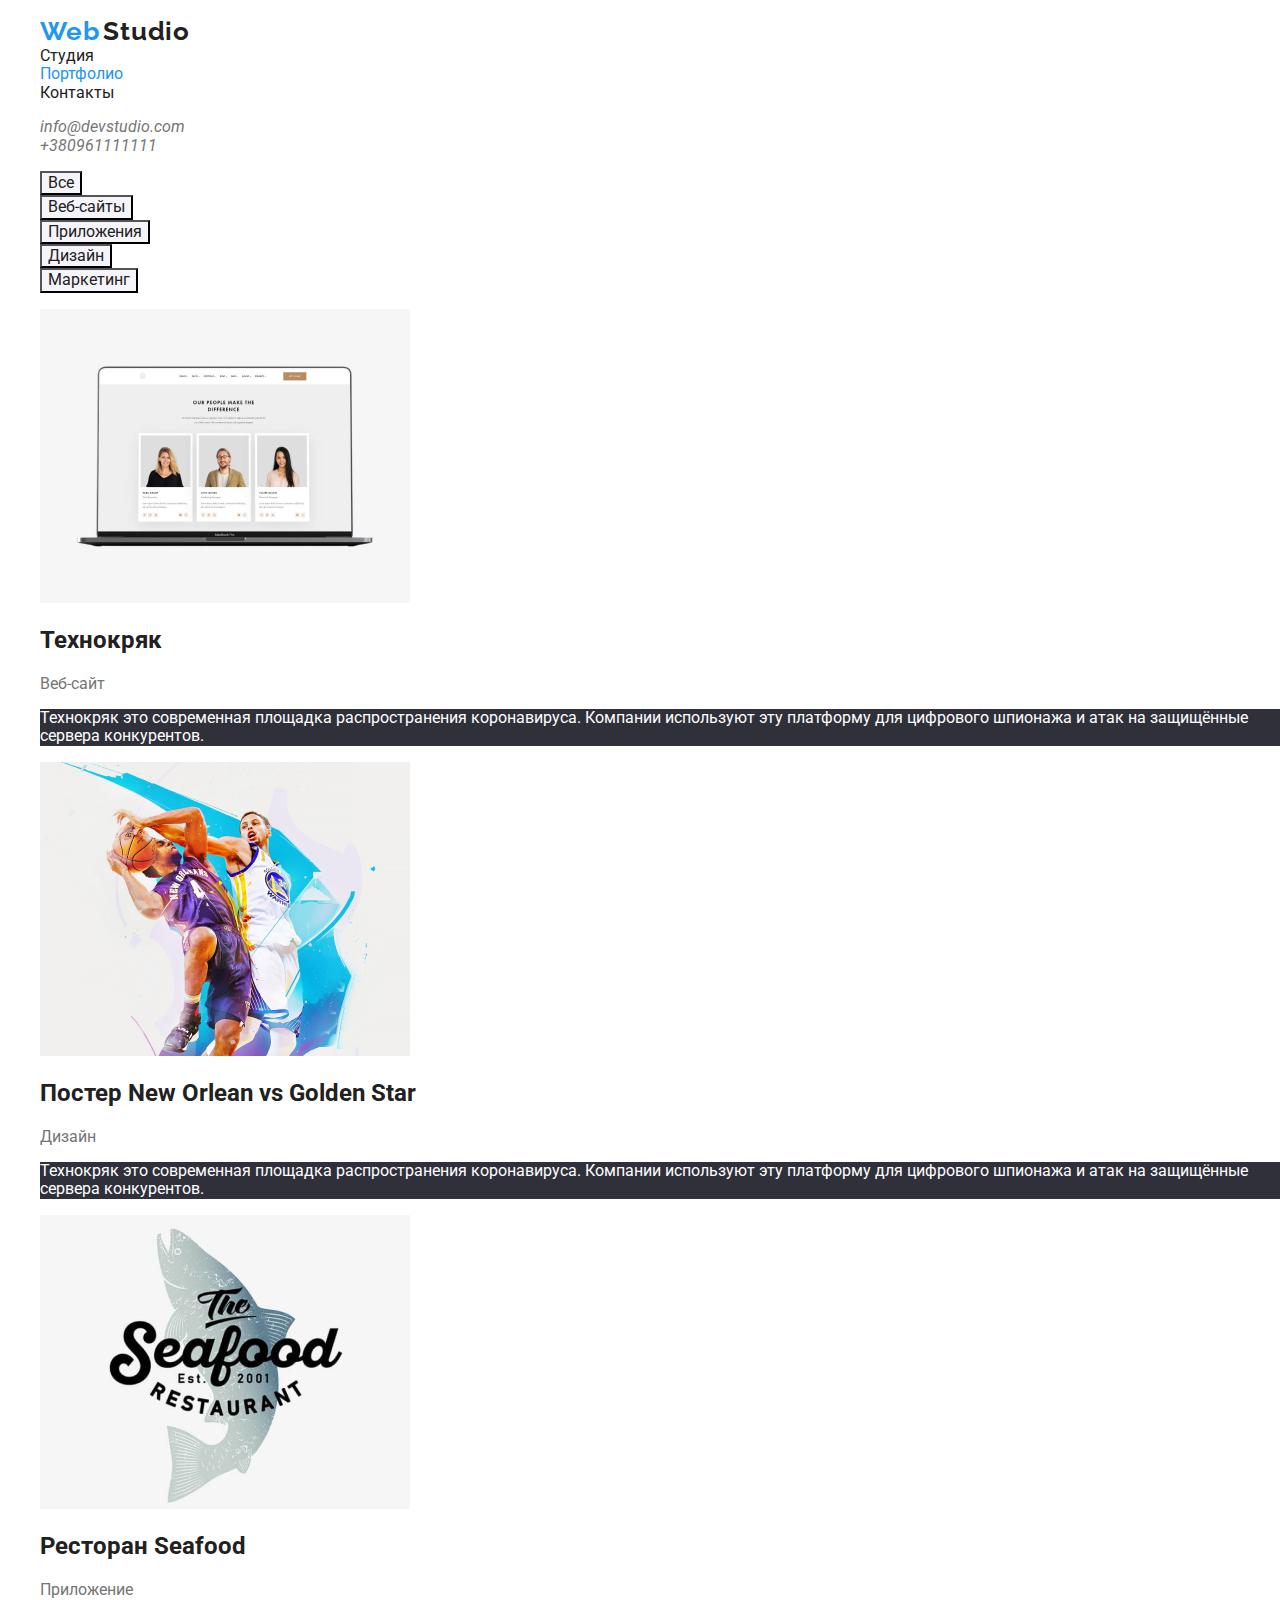
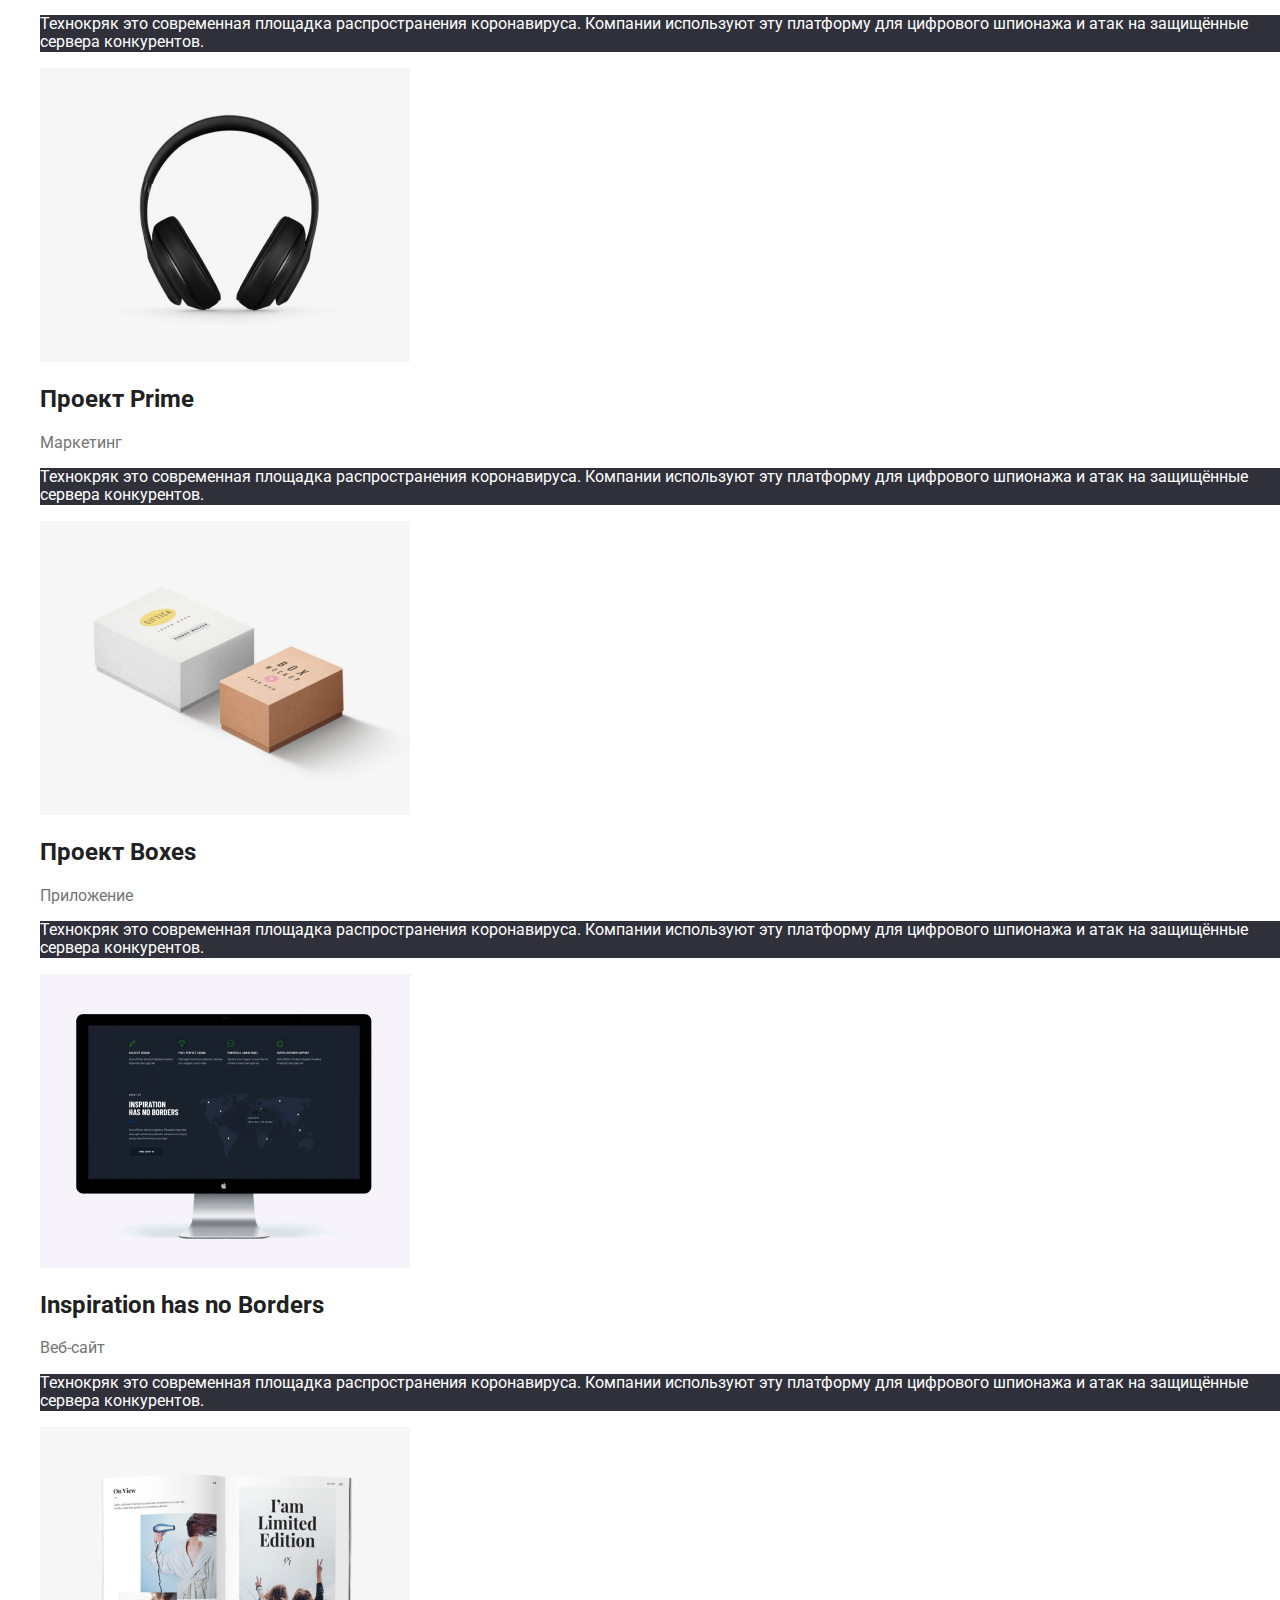
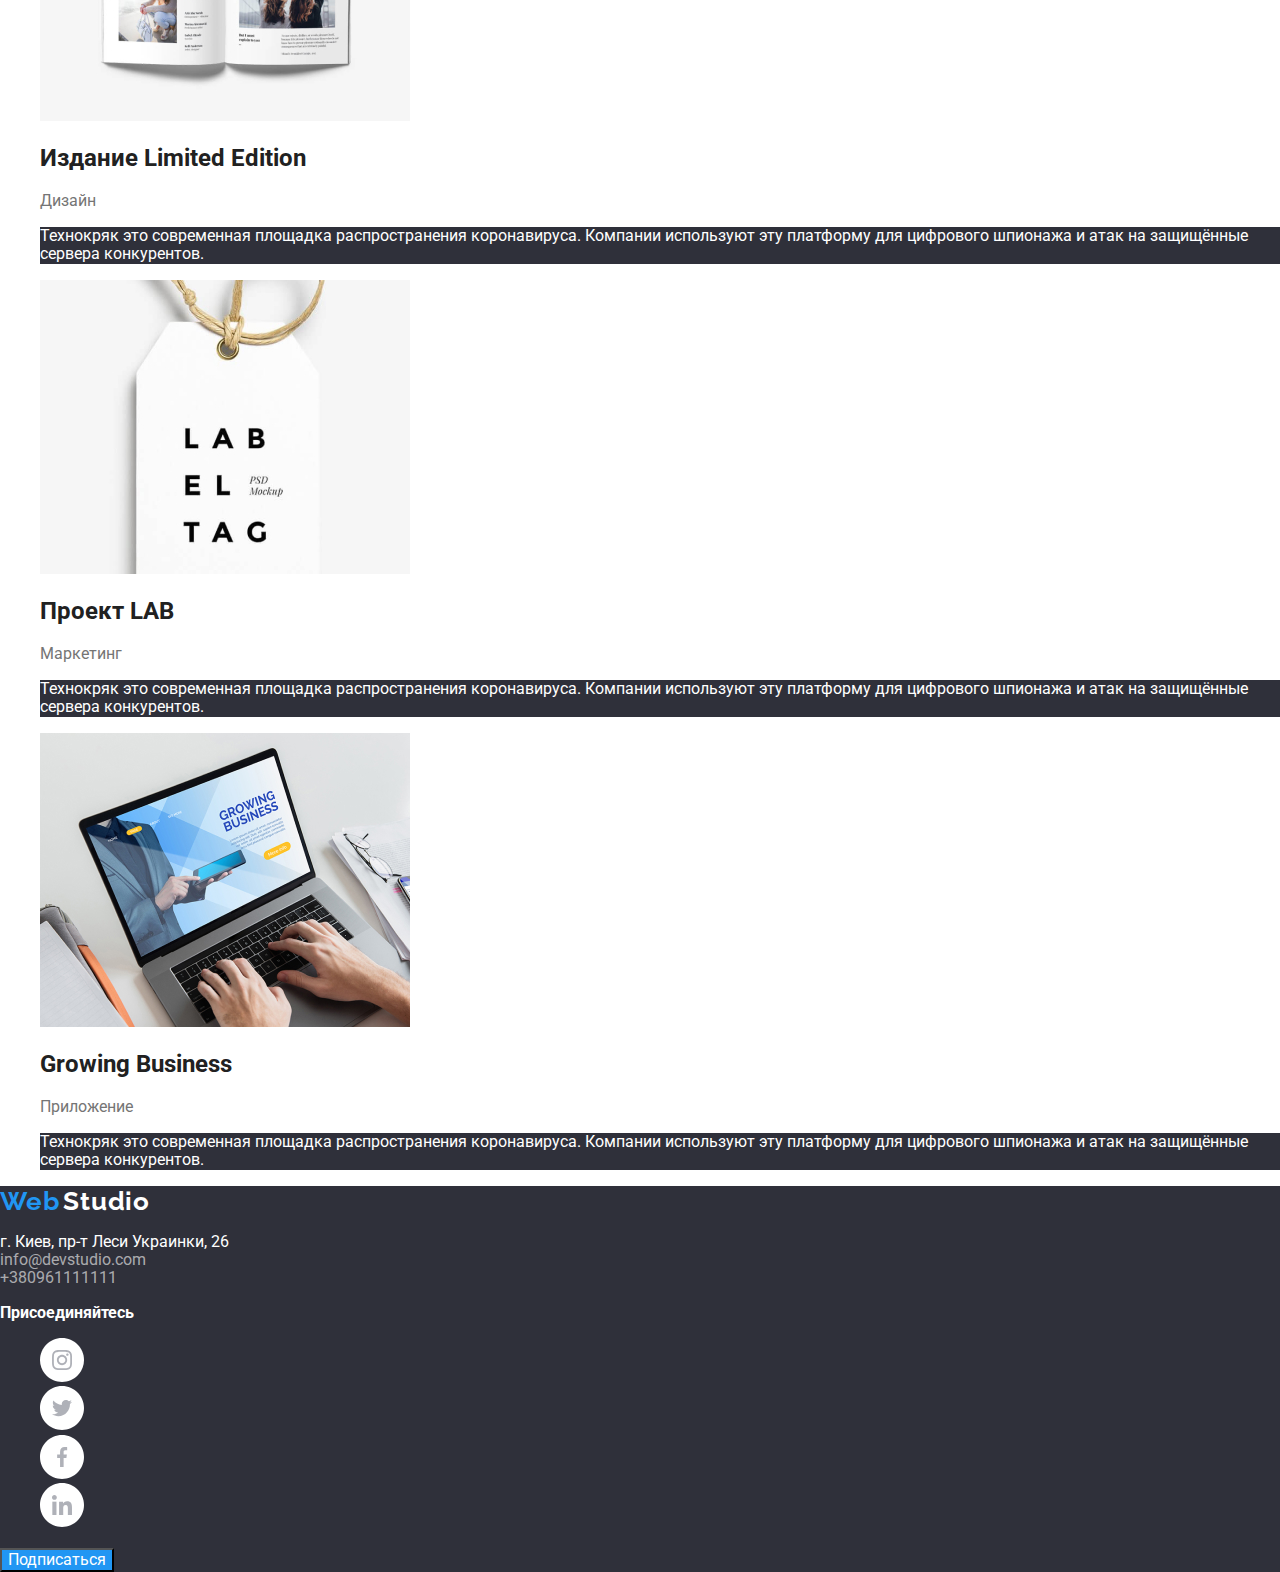
==== commit 80ba7e2e: "Logo font style added all fonts" ====
--- a/portfolio.html
+++ b/portfolio.html
@@ -4,6 +4,10 @@
     <meta charset="UTF-8" />
     <meta name="viewport" content="width=device-width, initial-scale=1.0" />
     <title>Портфолио</title>
+    <link
+      href="https://fonts.googleapis.com/css2?family=Raleway:wght@400;700&family=Roboto:ital,wght@0,400;0,500;0,900;1,700&display=swap"
+      rel="stylesheet"
+    />
     <link rel="stylesheet" href="./css/normalize.css" />
     <link rel="stylesheet" href="./css/styles.css" />
   </head>
--- a/css/styles.css
+++ b/css/styles.css
@@ -4,11 +4,8 @@
 /* primary text color (p) #757575 */
 /* color of white text (p) #FFFFFF */
 /* color of white text aditional with alfa channel (info/tel)  rgba(255, 255, 255, 0.6)*/
-
 /* color blue for hover #2196F3 */
-
 /* social icons and clients logo #AFB1B8*/
-
 /* background color main #FFFFFF*/
 /* backround editional color #F5F4FA */
 /* backround footer #2F303A */
@@ -39,15 +36,26 @@
 body {
   background-color: #ffffff;
   color: var(--primary-text-color);
+  font-family: Roboto, sans-serif;
 }
 
 /* Main Navigation*/
 .logo-web {
   color: var(--acent-text-color);
+  font-family: Raleway, sans-serif;
+  font-weight: bold;
+  font-size: 26px;
+  line-height: 1.19;
+  letter-spacing: 0.03em;
 }
 
 .logo-studio {
   color: var(--title-text-color);
+  font-family: Raleway, sans-serif;
+  font-weight: bold;
+  font-size: 26px;
+  line-height: 1.19;
+  letter-spacing: 0.03em;
 }
 
 .site-nav .link {
@@ -122,6 +130,11 @@
 
 .web-white {
   color: var(--white-text-color);
+  font-family: Raleway, sans-serif;
+  font-weight: bold;
+  font-size: 26px;
+  line-height: 1.19;
+  letter-spacing: 0.03em;
 }
 
 .slogan {
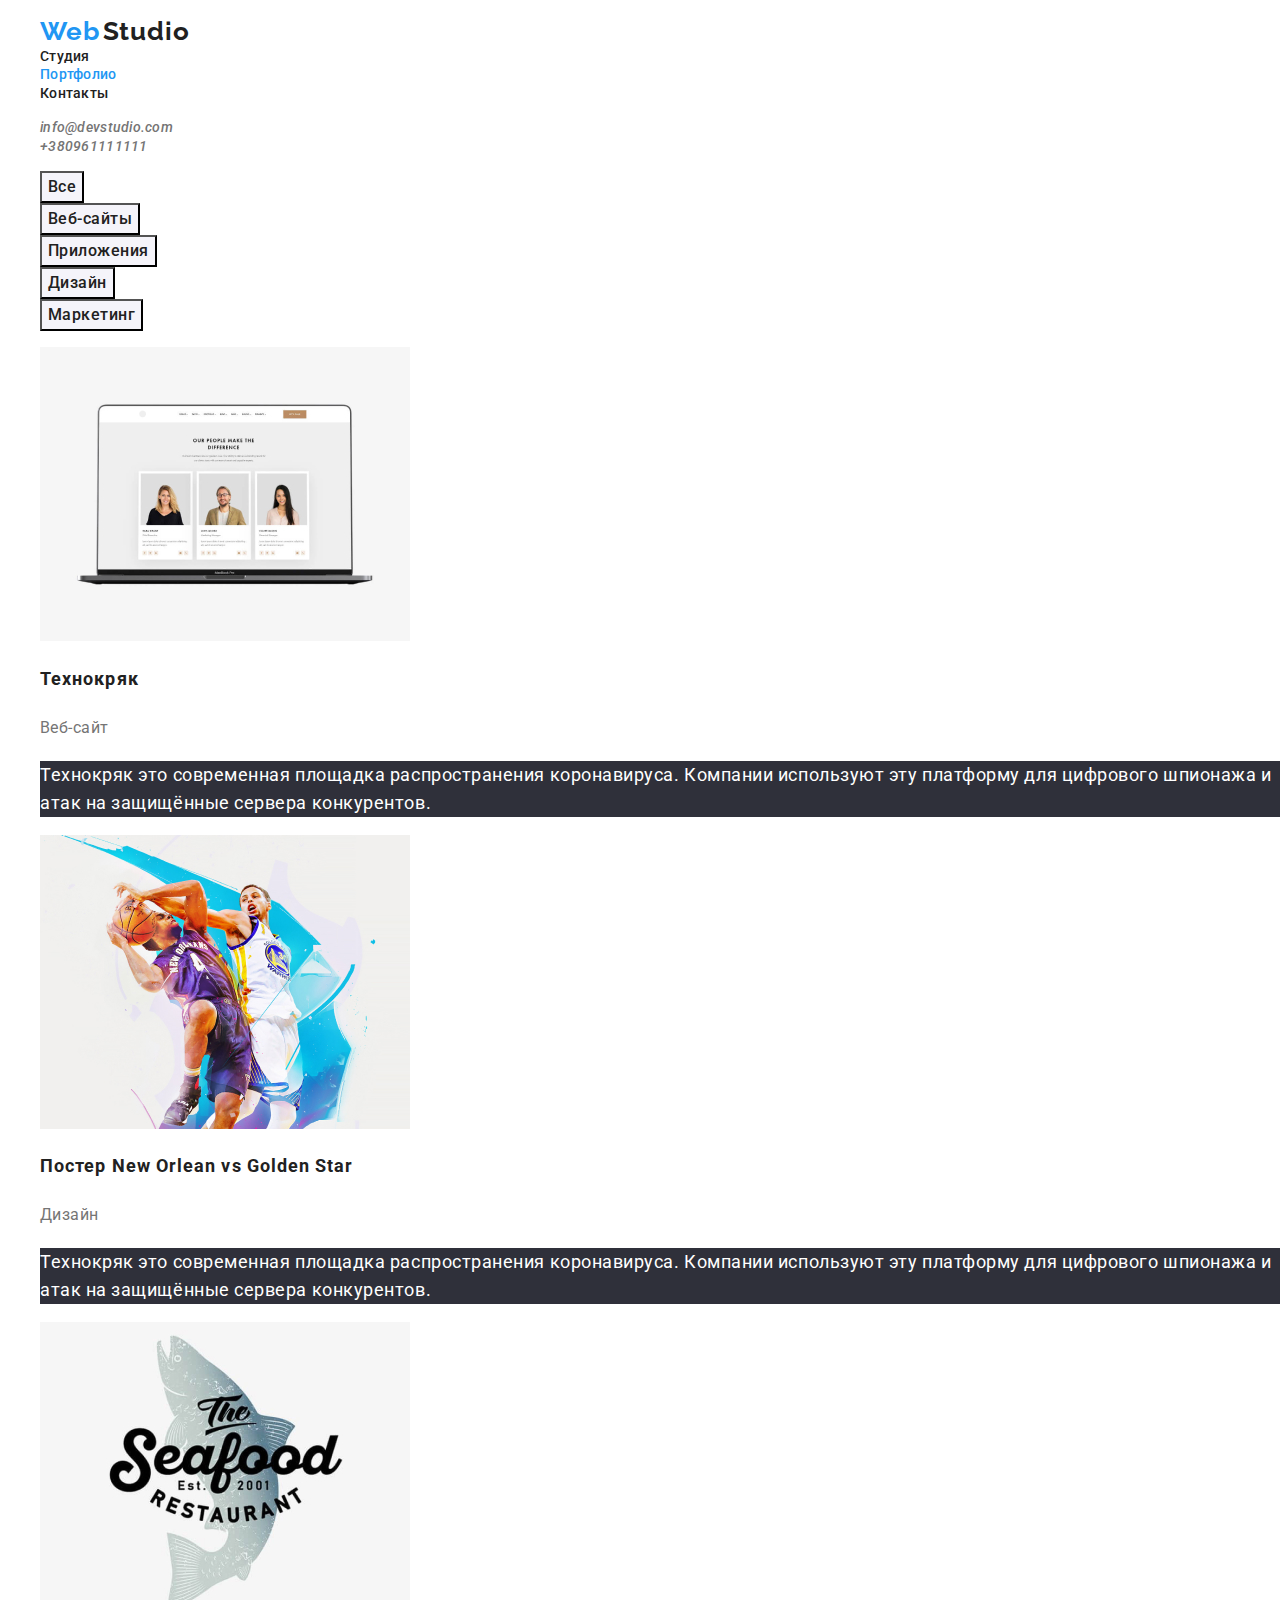
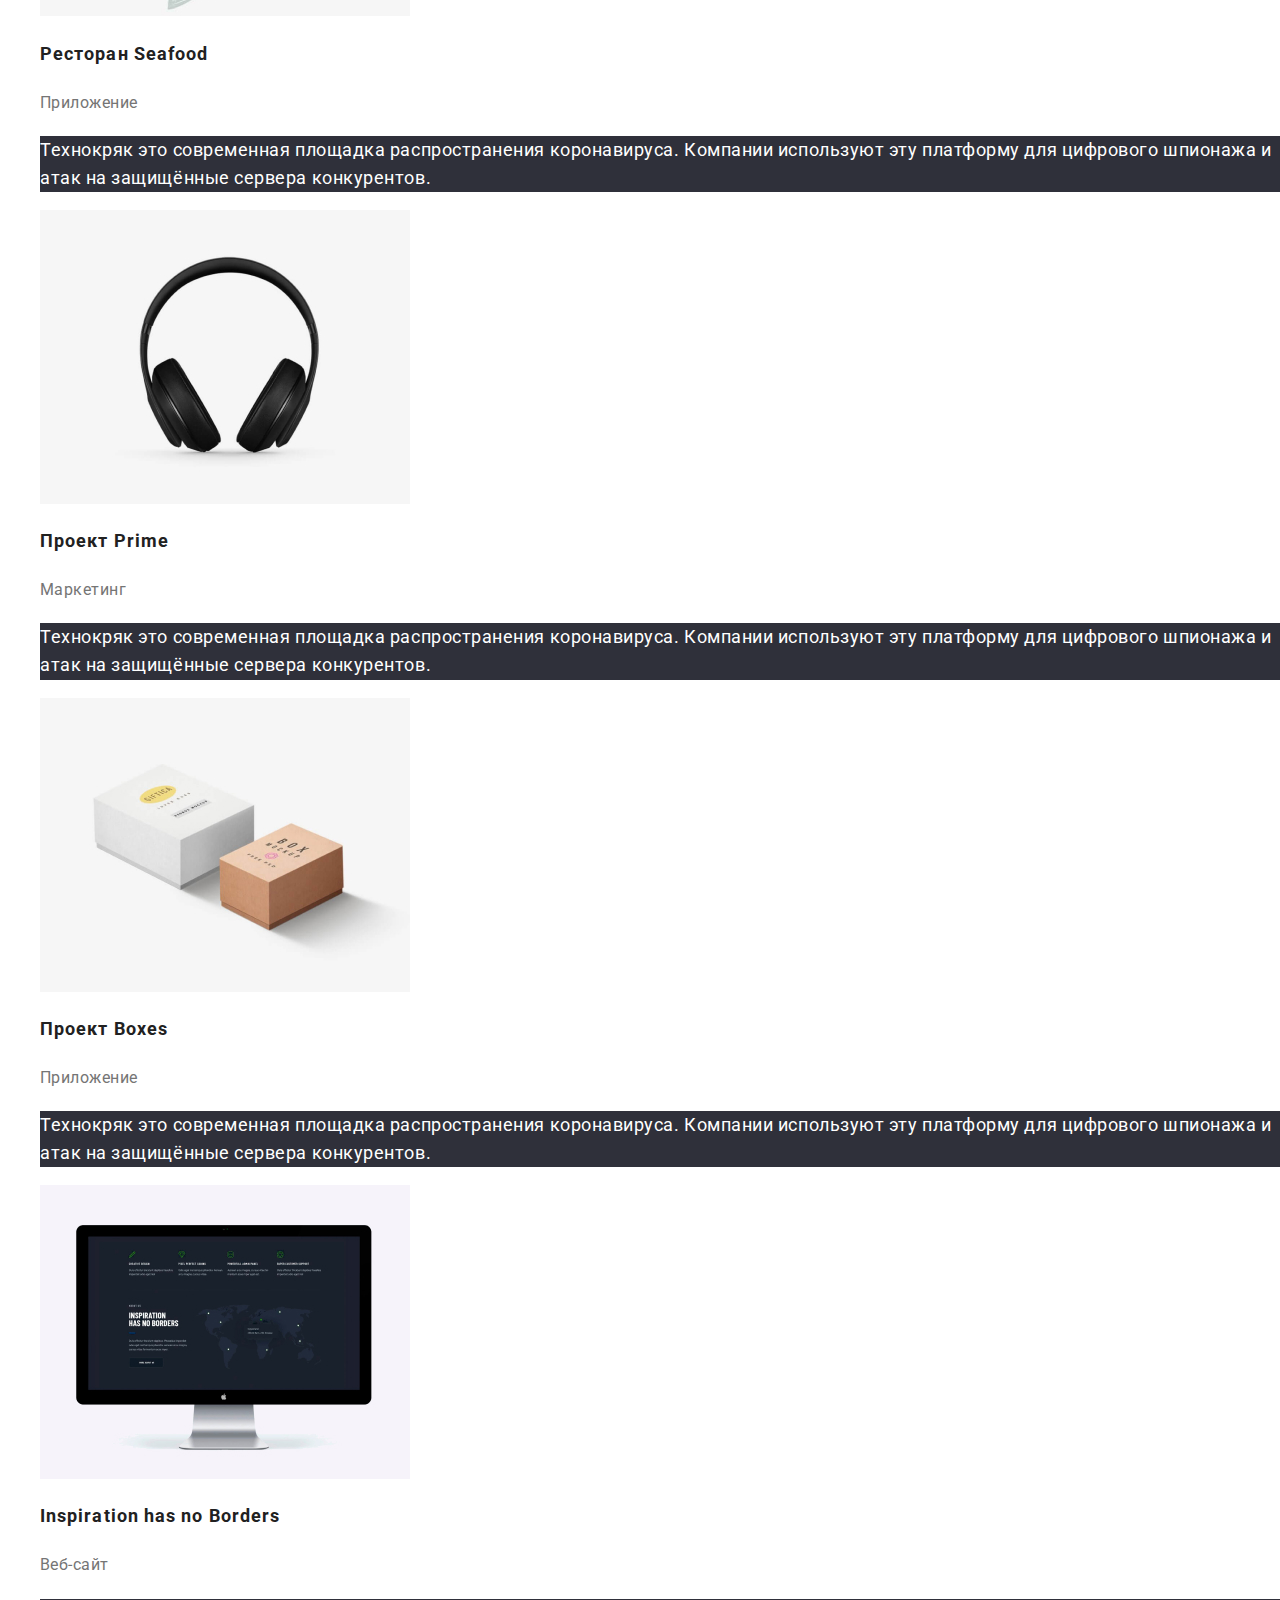
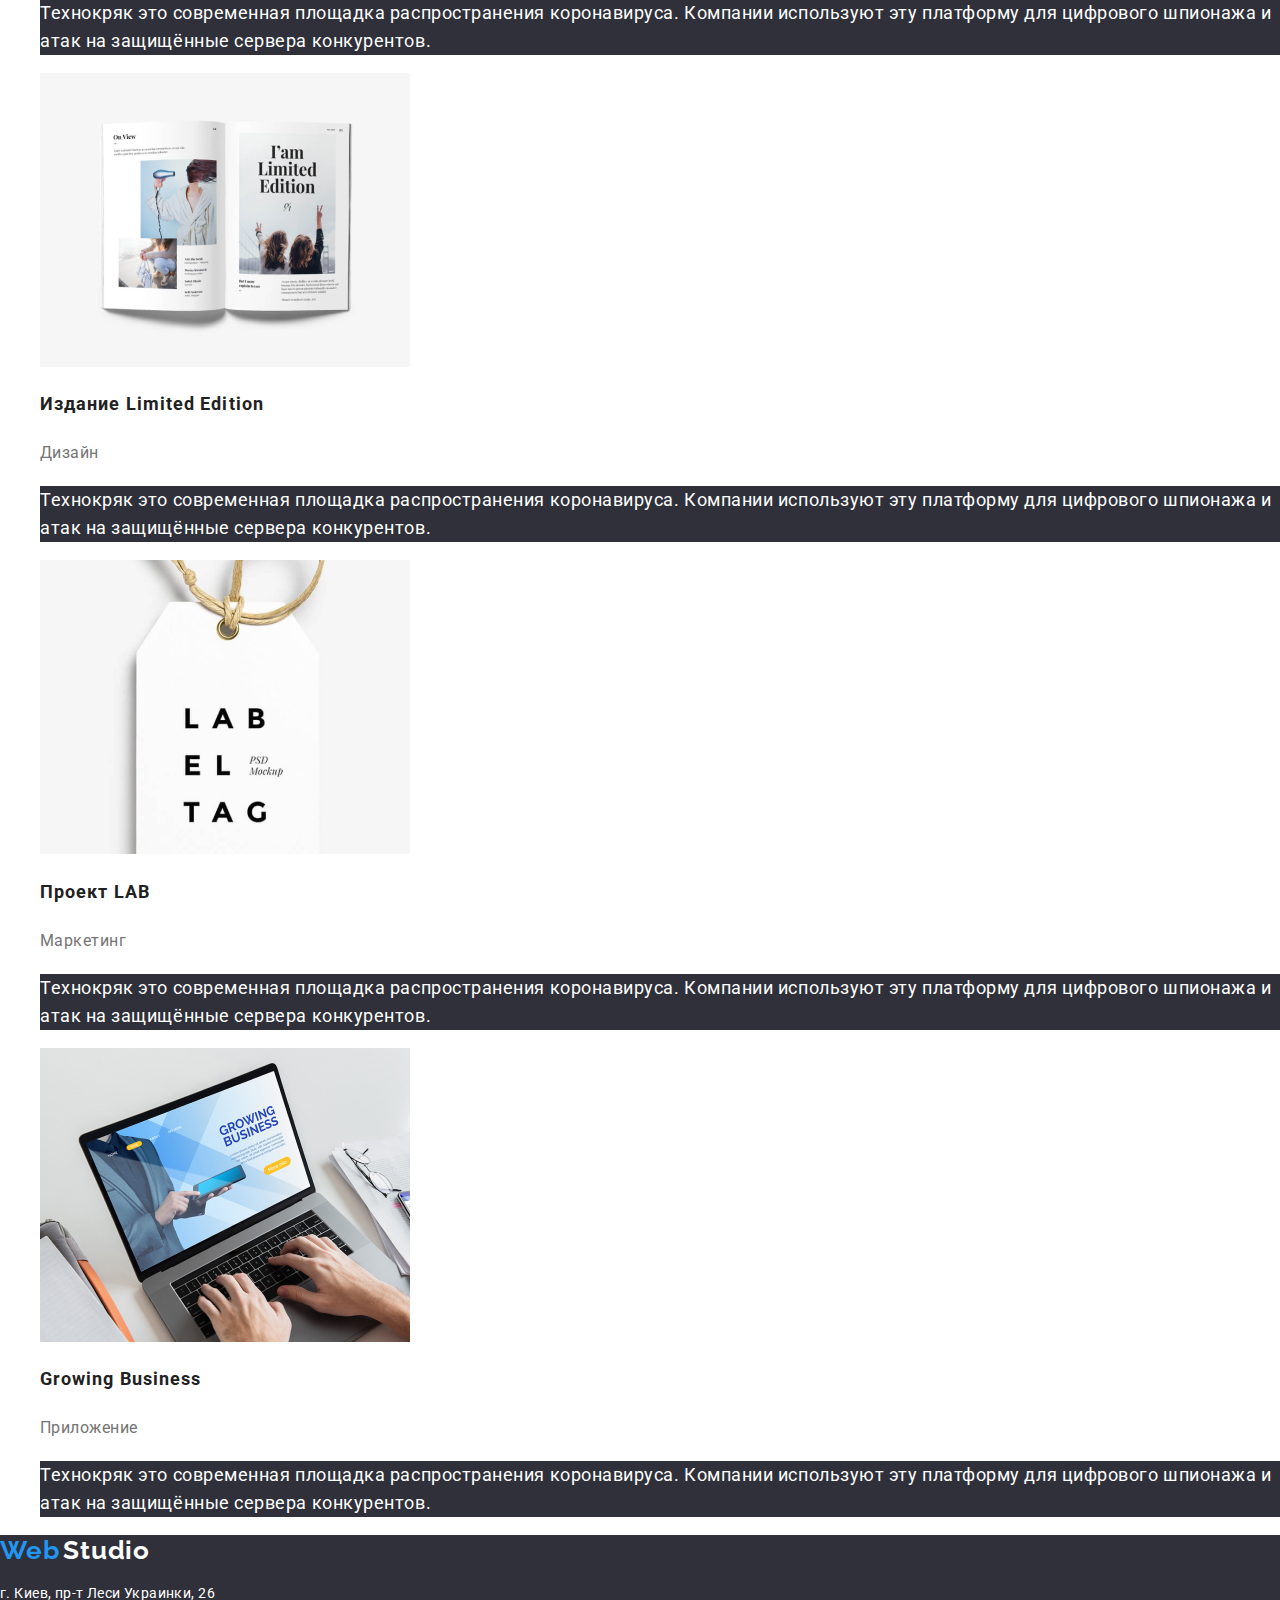
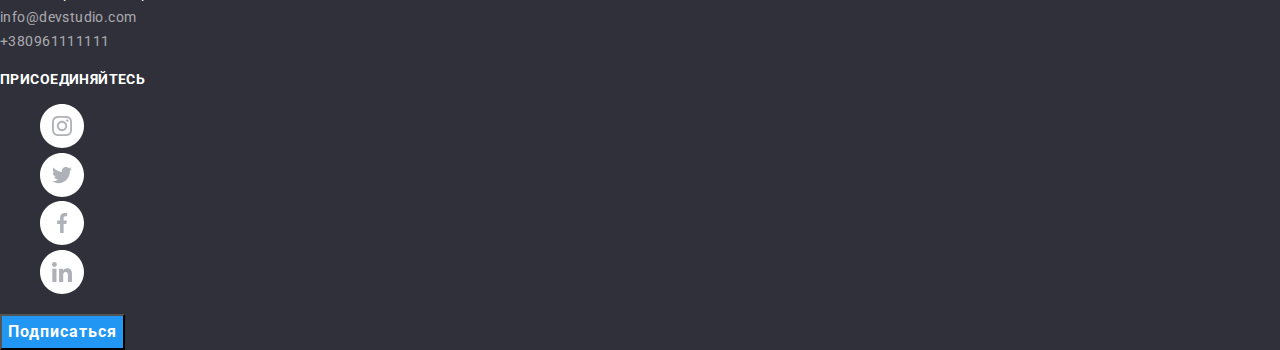
==== commit 59968638: "Corrected main section on Portfolio page" ====
--- a/portfolio.html
+++ b/portfolio.html
@@ -44,32 +44,28 @@
       </address>
     </header>
 
-    <!--Main section filter-->
+    <!--Section filter and cards-->
     <main>
       <section>
         <h1 hidden>Наше портфолио проектов</h1>
-        <nav>
-          <ul>
-            <li><button type="button" class="button-portfolio">Все</button></li>
-            <li>
-              <button type="button" class="button-portfolio">Веб-сайты</button>
-            </li>
-            <li>
-              <button type="button" class="button-portfolio">Приложения</button>
-            </li>
-            <li>
-              <button type="button" class="button-portfolio">Дизайн</button>
-            </li>
-            <li>
-              <button type="button" class="button-portfolio">Маркетинг</button>
-            </li>
-          </ul>
-        </nav>
-      </section>
-
-      <!--portfolio cards-->
-      <section class="portfolio">
         <ul>
+          <li><button type="button" class="button-portfolio">Все</button></li>
+          <li>
+            <button type="button" class="button-portfolio">Веб-сайты</button>
+          </li>
+          <li>
+            <button type="button" class="button-portfolio">Приложения</button>
+          </li>
+          <li>
+            <button type="button" class="button-portfolio">Дизайн</button>
+          </li>
+          <li>
+            <button type="button" class="button-portfolio">Маркетинг</button>
+          </li>
+        </ul>
+
+        <!--cards-->
+        <ul class="portfolio">
           <li>
             <a href="#">
               <img
@@ -229,7 +225,8 @@
       </div>
       <div>
         <p>
-          <span class="adress">г. Киев, пр-т Леси Украинки, 26 </span><br />
+          <span class="footer-adress">г. Киев, пр-т Леси Украинки, 26 </span
+          ><br />
           <span class="email">info@devstudio.com </span><br />
           <span class="phone">+380961111111 </span><br />
         </p>
--- a/css/styles.css
+++ b/css/styles.css
@@ -1,15 +1,3 @@
-/* COLOR BOX*/
-
-/* title text color (h) #212121 */
-/* primary text color (p) #757575 */
-/* color of white text (p) #FFFFFF */
-/* color of white text aditional with alfa channel (info/tel)  rgba(255, 255, 255, 0.6)*/
-/* color blue for hover #2196F3 */
-/* social icons and clients logo #AFB1B8*/
-/* background color main #FFFFFF*/
-/* backround editional color #F5F4FA */
-/* backround footer #2F303A */
-
 :root {
   --primary-text-color: #757575;
   --title-text-color: #212121;
@@ -31,6 +19,11 @@
 }
 .section-title {
   color: var(--title-text-color);
+  font-weight: 700;
+  font-size: 36px;
+  line-height: 1.17;
+  letter-spacing: 0.03em;
+  text-align: center;
 }
 
 body {
@@ -43,7 +36,7 @@
 .logo-web {
   color: var(--acent-text-color);
   font-family: Raleway, sans-serif;
-  font-weight: bold;
+  font-weight: 700;
   font-size: 26px;
   line-height: 1.19;
   letter-spacing: 0.03em;
@@ -52,7 +45,7 @@
 .logo-studio {
   color: var(--title-text-color);
   font-family: Raleway, sans-serif;
-  font-weight: bold;
+  font-weight: 700;
   font-size: 26px;
   line-height: 1.19;
   letter-spacing: 0.03em;
@@ -60,27 +53,40 @@
 
 .site-nav .link {
   color: var(--title-text-color);
-}
-
+  font-weight: 500;
+  font-size: 14px;
+  line-height: 1.14px;
+  letter-spacing: 0.02em;
+}
+
+.adress-top {
+  font-style: normal;
+}
 .contacts {
   color: var(--primary-text-color);
+  font-weight: 500;
+  font-size: 14px;
+  line-height: 1.14px;
+  letter-spacing: 0.02em;
 }
 
 .button {
   background-color: var(--acent-text-color);
   color: var(--white-text-color);
+  font-family: inherit;
+  font-weight: 700;
+  font-size: 16px;
+  line-height: 1.88;
+  text-align: center;
+  letter-spacing: 0.06em;
 }
 
 .link:hover,
 .link:focus,
 .contacts:hover,
 .contacts:focus,
-.logo-web:hover,
-.logo-web:focus,
-.logo-studio:hover,
-.logo-studio:focus,
-.button:hover,
-.button:focus {
+.button:active,
+.button-portfolio:active {
   color: var(--acent-text-color);
 }
 
@@ -92,17 +98,41 @@
 .hero-title {
   color: #ffffff;
   background-color: black; /*background-color it´s temporary put here*/
+  font-weight: 700;
+  font-size: 44px;
+  line-height: 1.36;
+  letter-spacing: 0.06em;
+  text-transform: uppercase;
 }
 
 /* Work principles*/
 
 .principles-title {
   color: var(--title-text-color);
+  font-weight: 700;
+  font-size: 14px;
+  line-height: 1.14;
+  letter-spacing: 0.03em;
+  text-transform: uppercase;
+}
+
+.principles-description {
+  font-weight: 400;
+  font-size: 14px;
+  line-height: 1.71;
+  letter-spacing: 0.03em;
 }
 
 /* What do we do section*/
 .work-list-title {
-  color: var(--title-text-color);
+  color: var(--white-text-color);
+  background-color: black; /*is temporary here*/
+  font-weight: 700;
+  font-size: 14px;
+  line-height: 1.14;
+  text-align: center;
+  letter-spacing: 0.03em;
+  text-transform: uppercase;
 }
 
 /* Our team section*/
@@ -111,6 +141,19 @@
 }
 .team-member-name {
   color: var(--title-text-color);
+  font-weight: 500;
+  font-size: 16px;
+  line-height: 1.19;
+  text-align: center;
+  letter-spacing: 0.03em;
+}
+
+.profession {
+  font-weight: 400;
+  font-size: 16px;
+  line-height: 0.84;
+  text-align: center;
+  letter-spacing: 0.03em;
 }
 
 /* Our clients section*/
@@ -119,19 +162,27 @@
 .footer {
   background: var(--footer-background-color);
 }
-.adress {
-  color: var(--white-text-color);
+.footer-adress {
+  color: var(--white-text-color);
+  font-weight: 400;
+  font-size: 14px;
+  line-height: 1.71;
+  letter-spacing: 0.03em;
 }
 
 .email,
 .phone {
   color: var(--contacts-text-color);
+  font-weight: 400;
+  font-size: 14px;
+  line-height: 1.71;
+  letter-spacing: 0.03em;
 }
 
 .web-white {
   color: var(--white-text-color);
   font-family: Raleway, sans-serif;
-  font-weight: bold;
+  font-weight: 700;
   font-size: 26px;
   line-height: 1.19;
   letter-spacing: 0.03em;
@@ -139,6 +190,11 @@
 
 .slogan {
   color: var(--white-text-color);
+  font-weight: 700;
+  font-size: 14px;
+  line-height: 1.14;
+  letter-spacing: 0.03em;
+  text-transform: uppercase;
 }
 
 /*PORTFOLIO PAGE CSS*/
@@ -146,6 +202,12 @@
 .button-portfolio {
   background-color: var(--grey-back-color);
   color: var(--title-text-color);
+  font-family: inherit;
+  font-weight: 500;
+  font-size: 16px;
+  line-height: 1.63;
+  text-align: center;
+  letter-spacing: 0.03em;
 }
 
 .button-portfolio:focus,
@@ -156,13 +218,25 @@
 
 .portfolio-title {
   color: var(--title-text-color);
+  font-weight: 700;
+  font-size: 18px;
+  line-height: 2;
+  letter-spacing: 0.06em;
 }
 
 .portfolio-group {
   color: var(--primary-text-color);
+  font-weight: 400;
+  font-size: 16px;
+  line-height: 1.88;
+  letter-spacing: 0.03em;
 }
 
 .portfolio-description {
   color: var(--white-text-color);
   background-color: var(--footer-background-color); /*temporary here*/
-}
+  font-weight: 400;
+  font-size: 18px;
+  line-height: 1.56;
+  letter-spacing: 0.03em;
+}
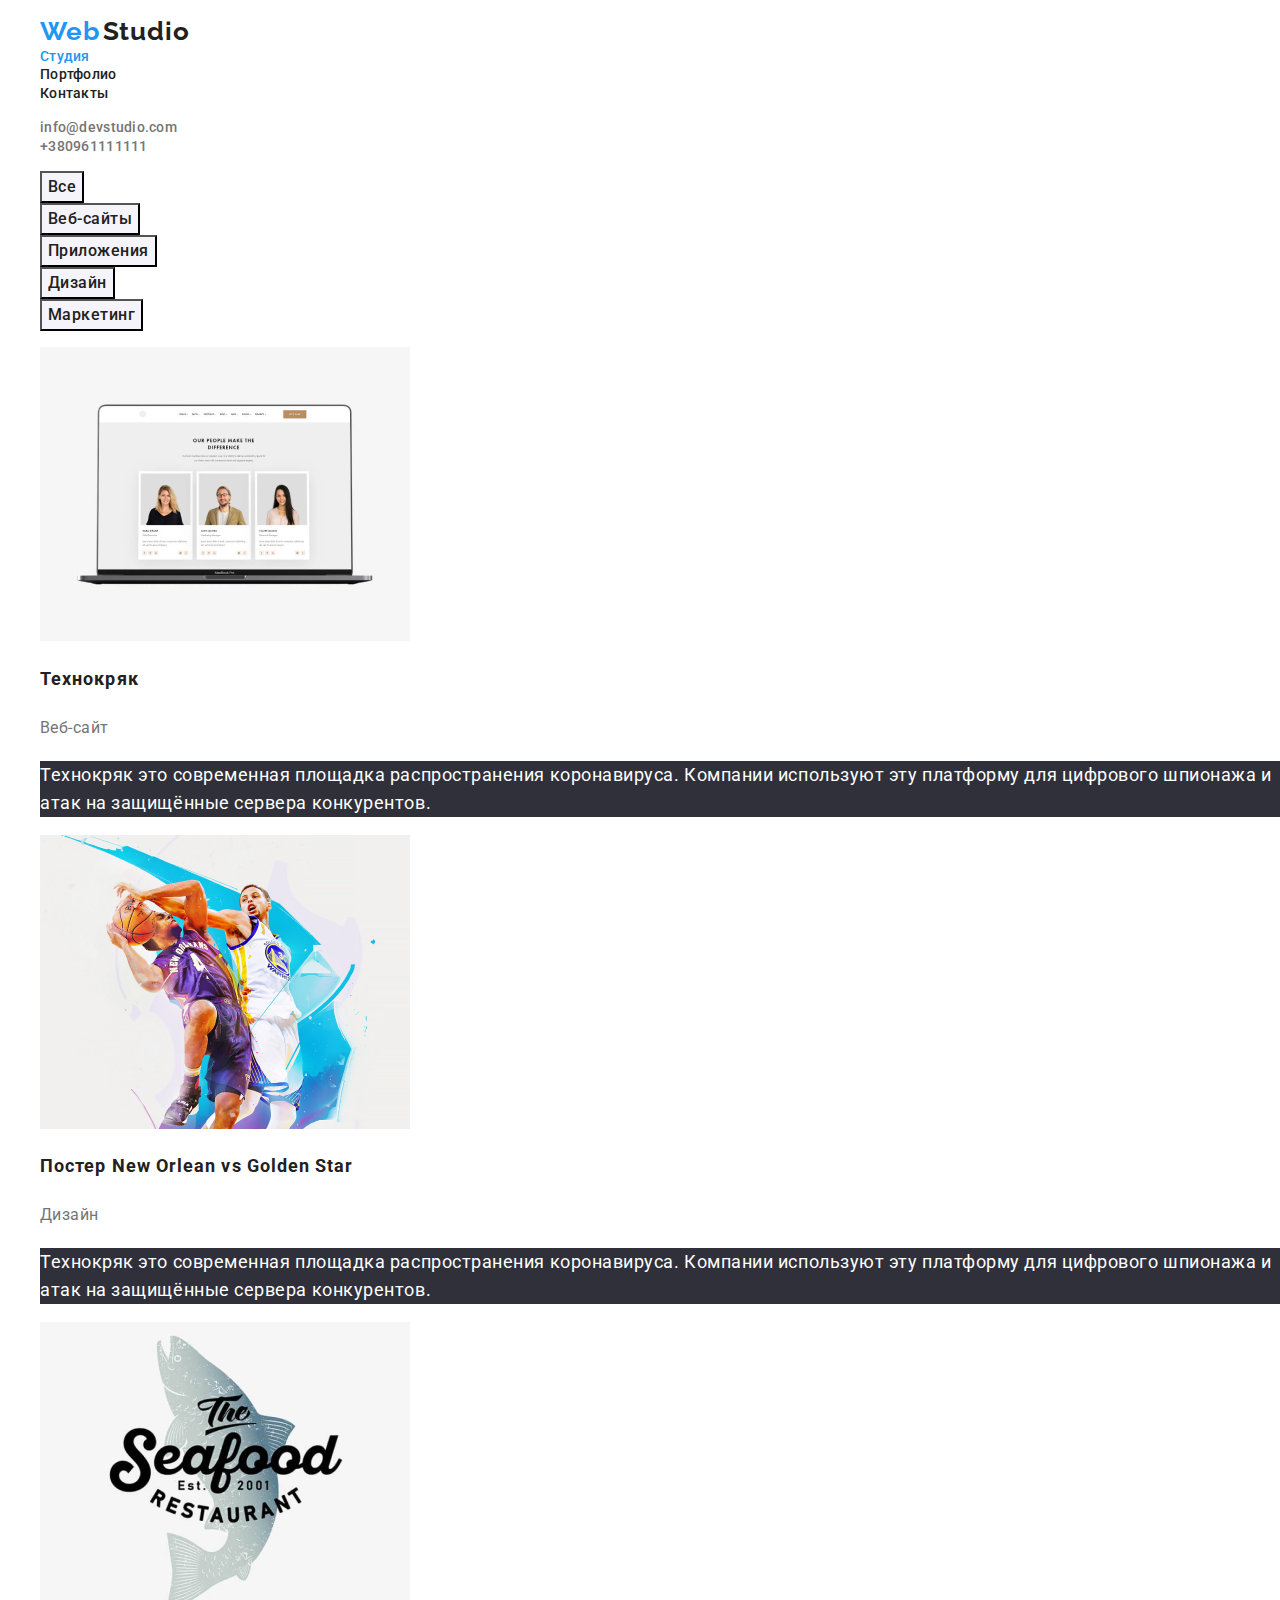
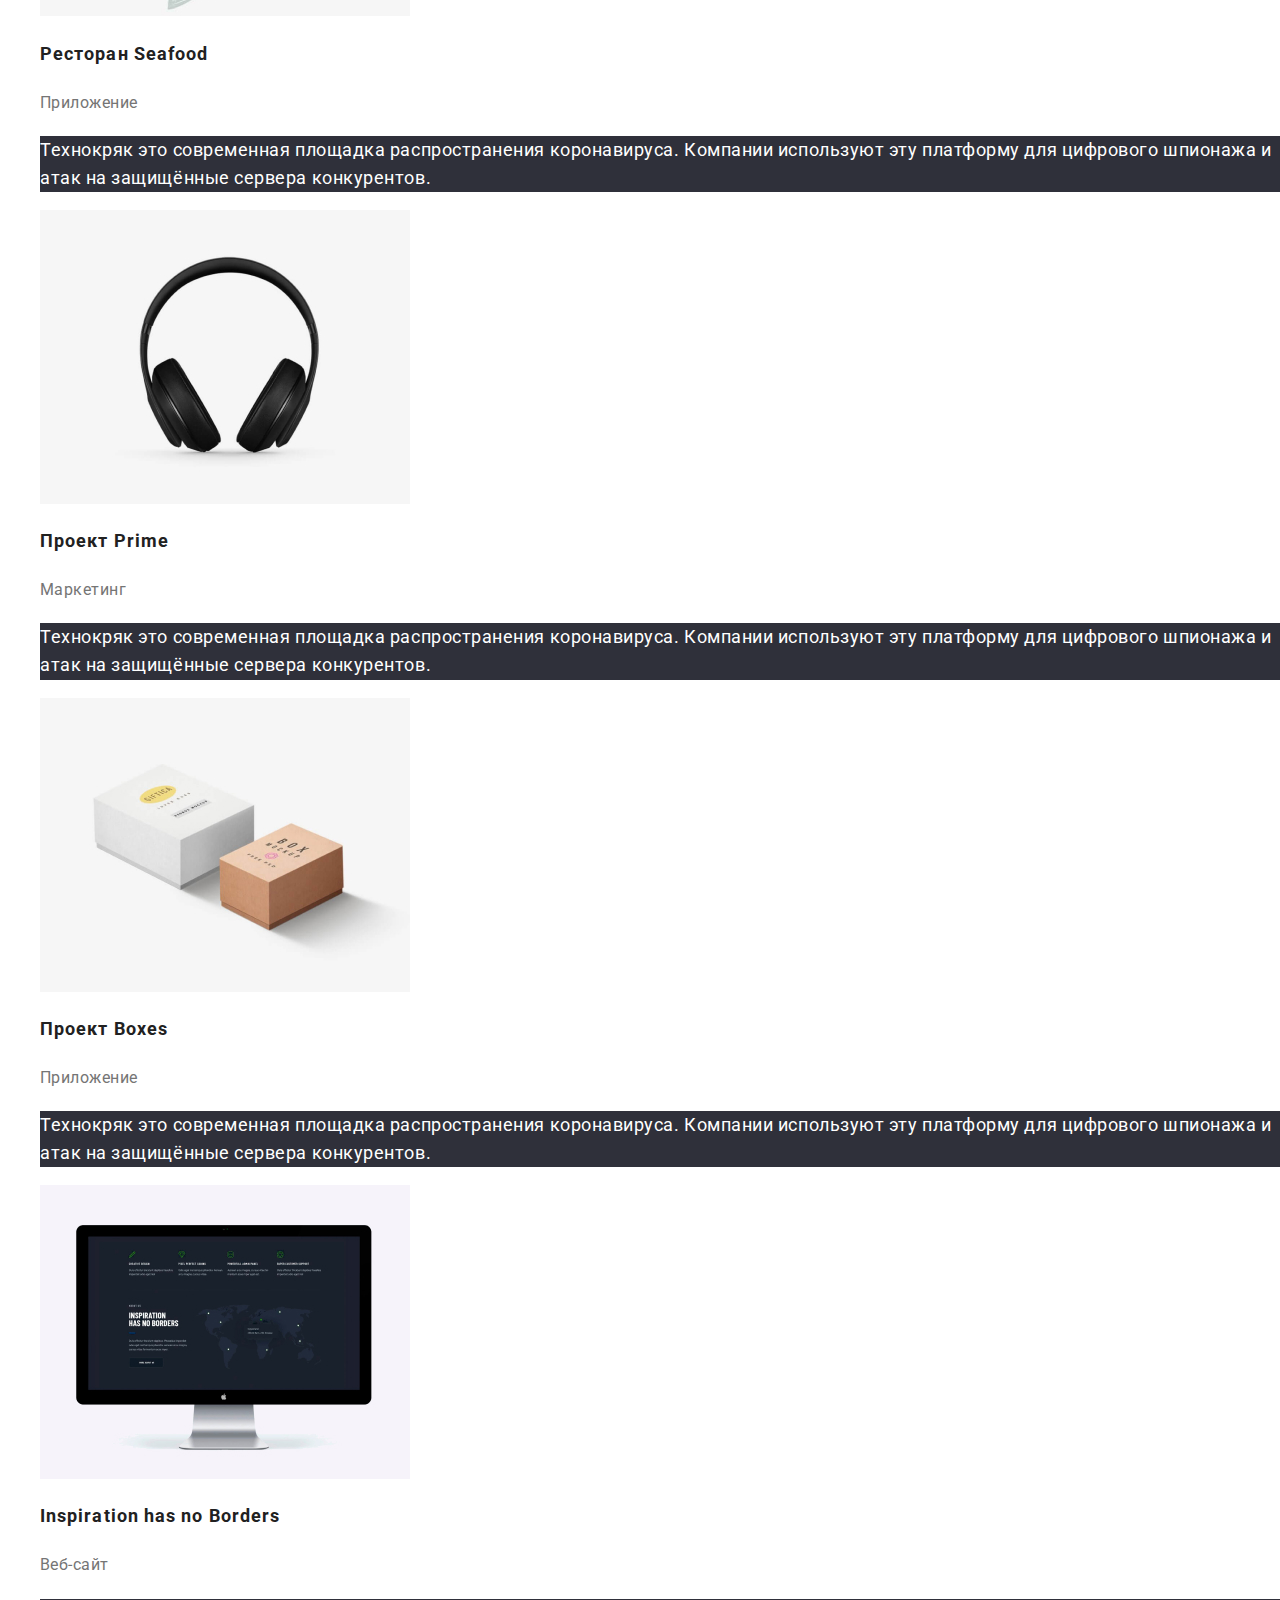
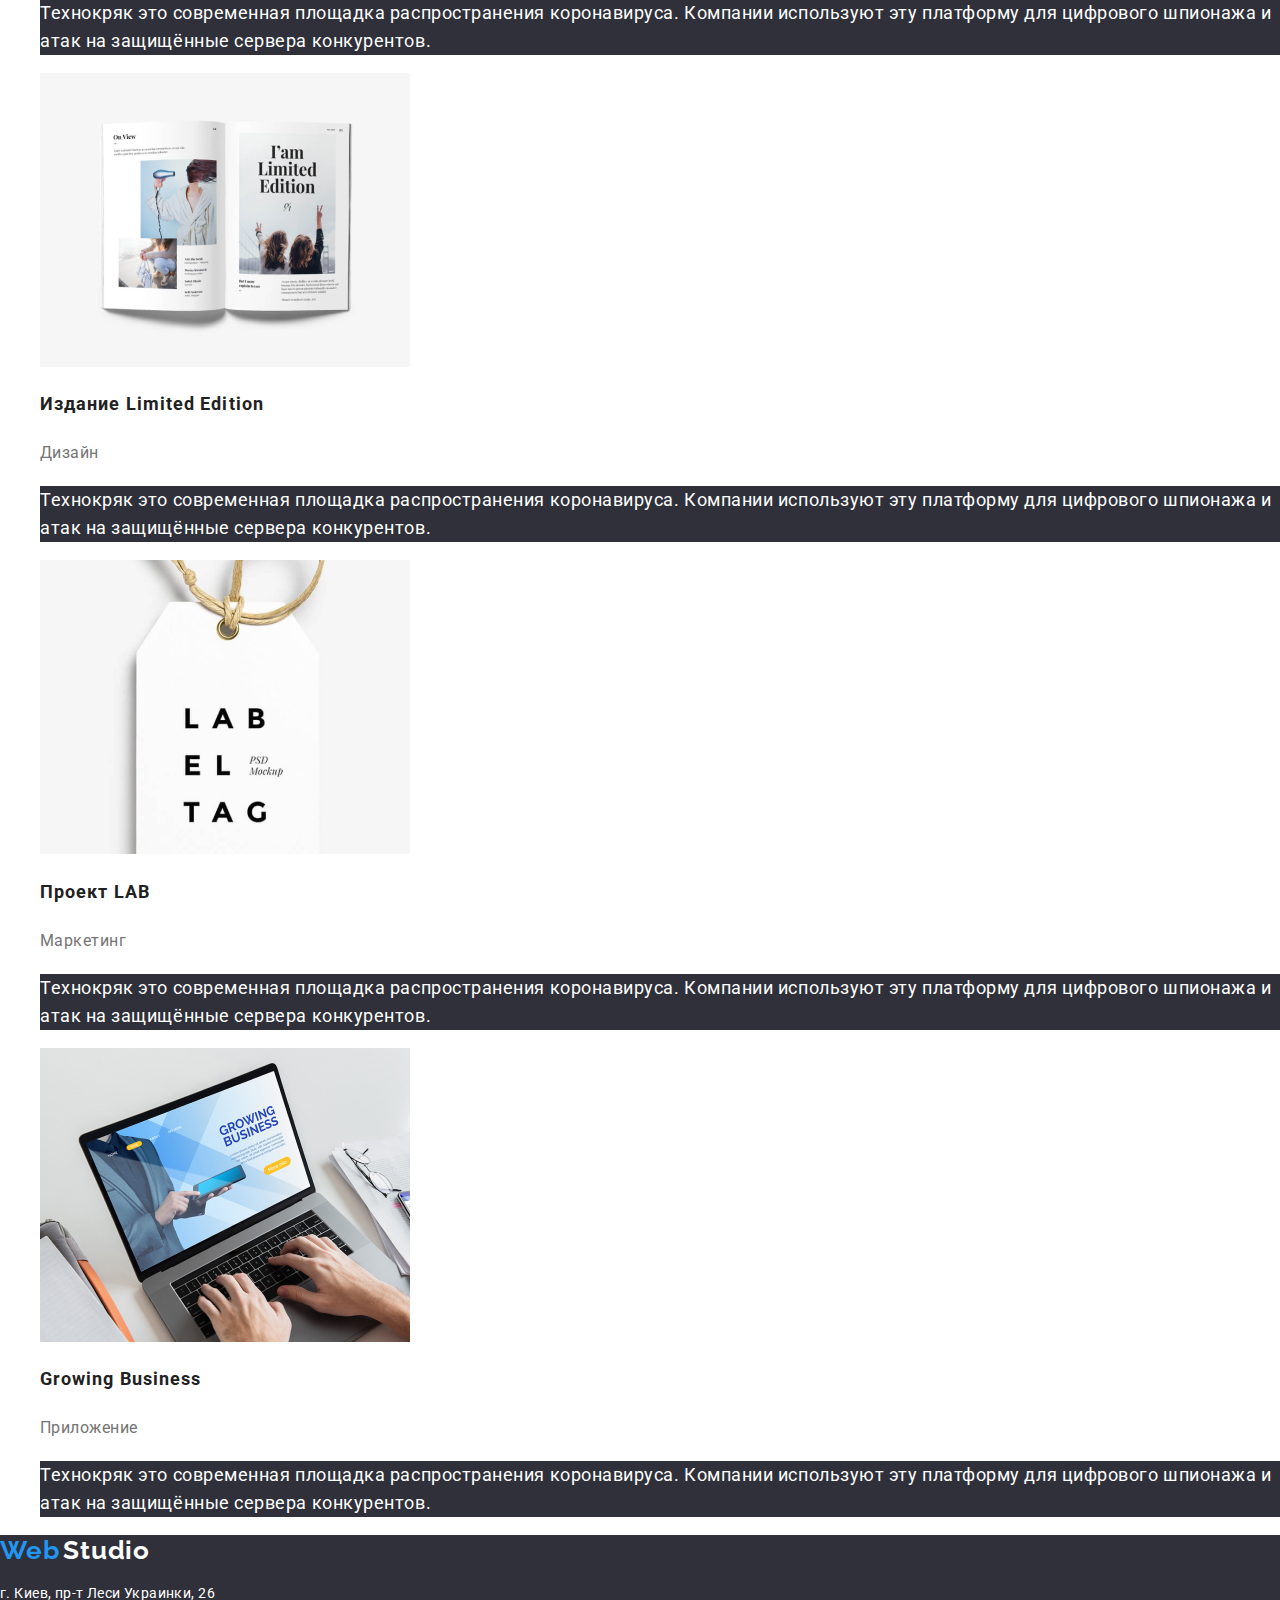
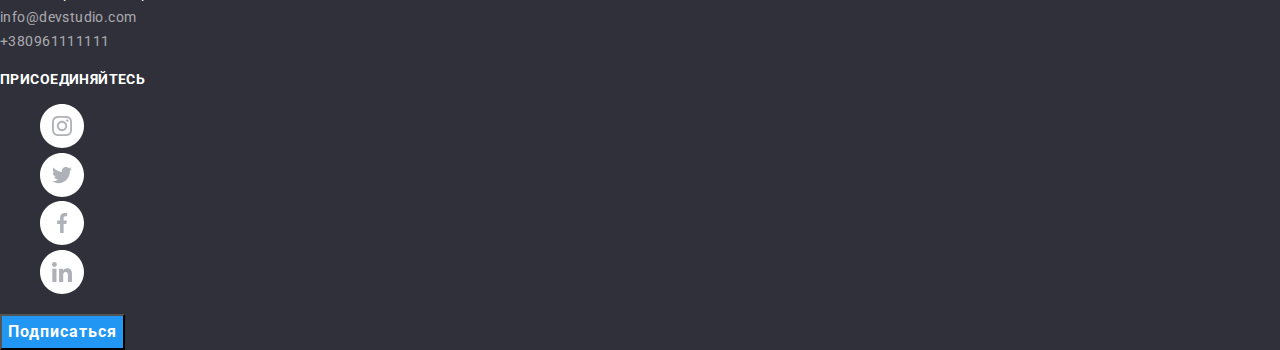
==== commit 66acd869: "updeted header info" ====
--- a/portfolio.html
+++ b/portfolio.html
@@ -23,14 +23,14 @@
               <span class="logo-studio">Studio</span>
             </a>
           </li>
-          <li><a href="./index.html" class="link">Студия</a></li>
-          <li><a href="./portfolio.html" class="link currant">Портфолио</a></li>
+          <li><a href="./index.html" class="link currant">Студия</a></li>
+          <li><a href="./portfolio.html" class="link">Портфолио</a></li>
           <li><a href="#" class="link">Контакты</a></li>
         </ul>
       </nav>
 
       <!--Contacts-->
-      <address>
+      <address class="adress-top">
         <ul>
           <li>
             <a href="mailto:info@devstudio.com" class="contacts"
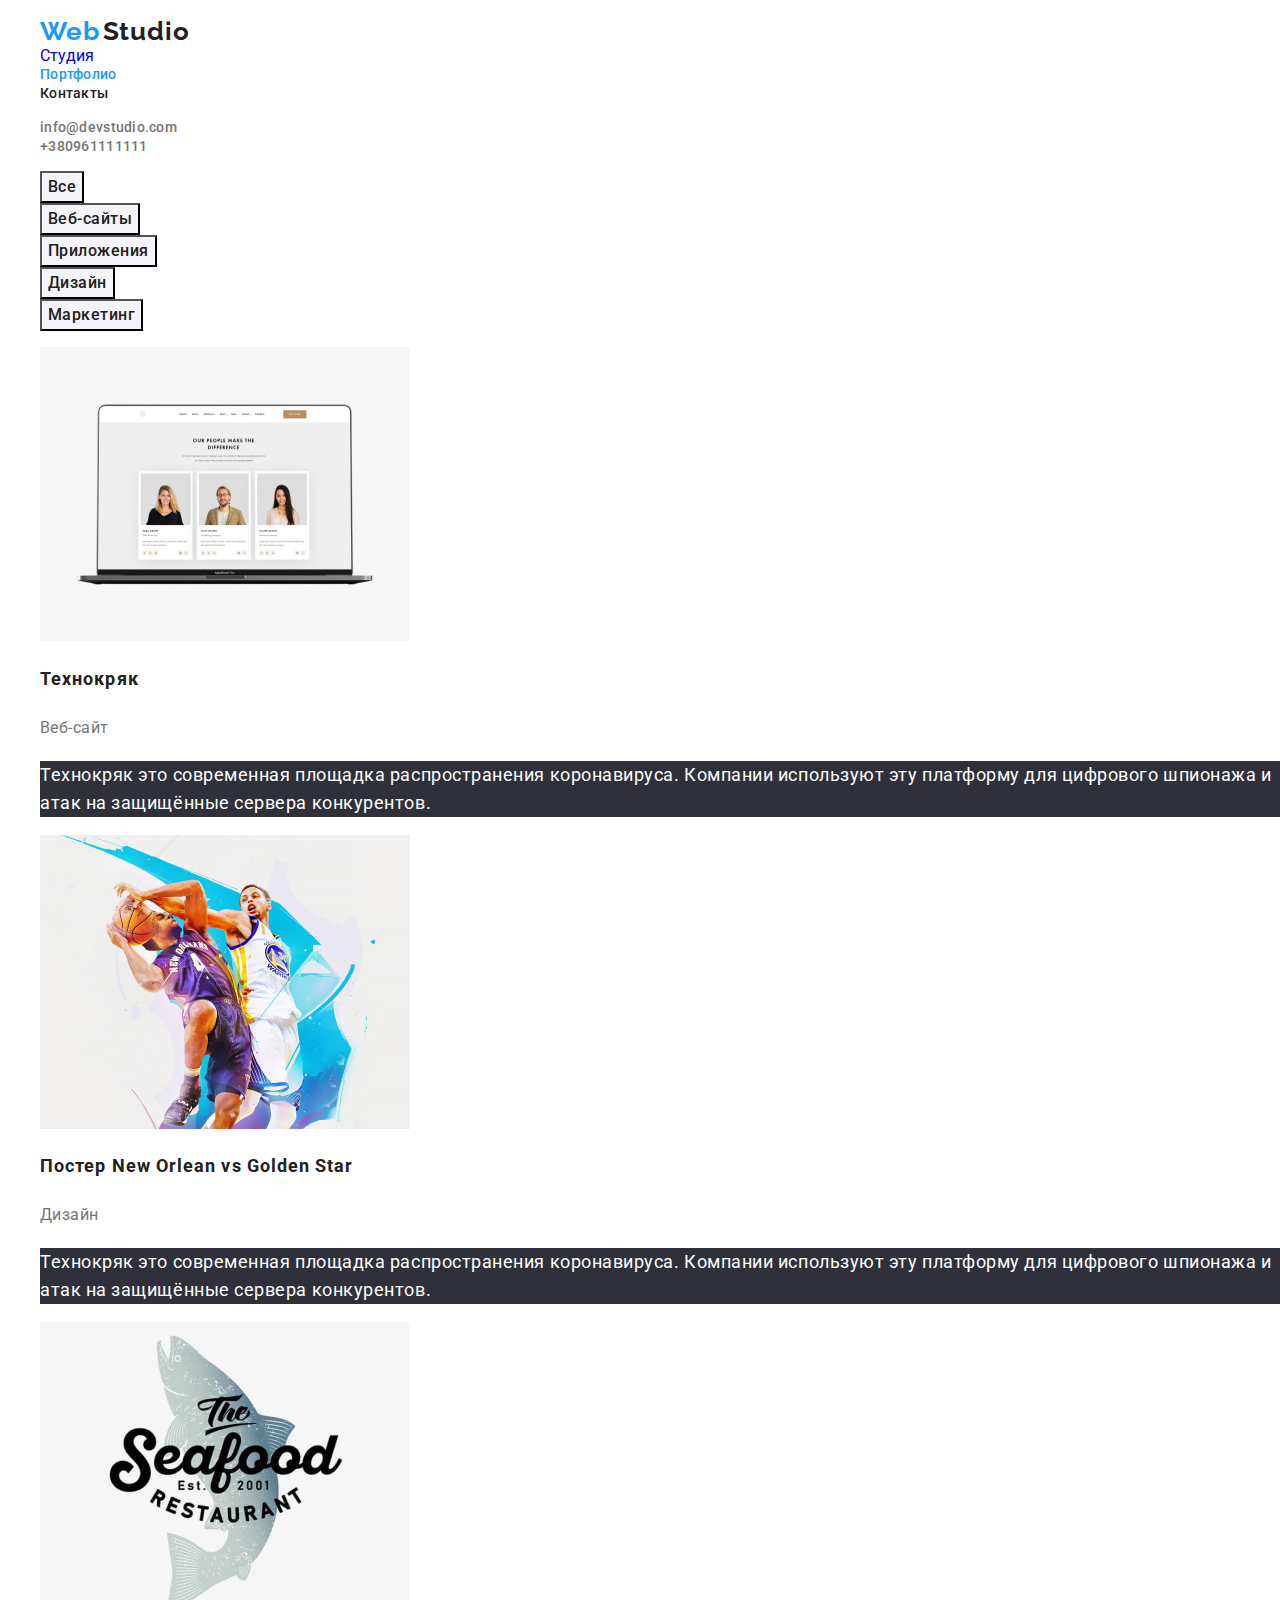
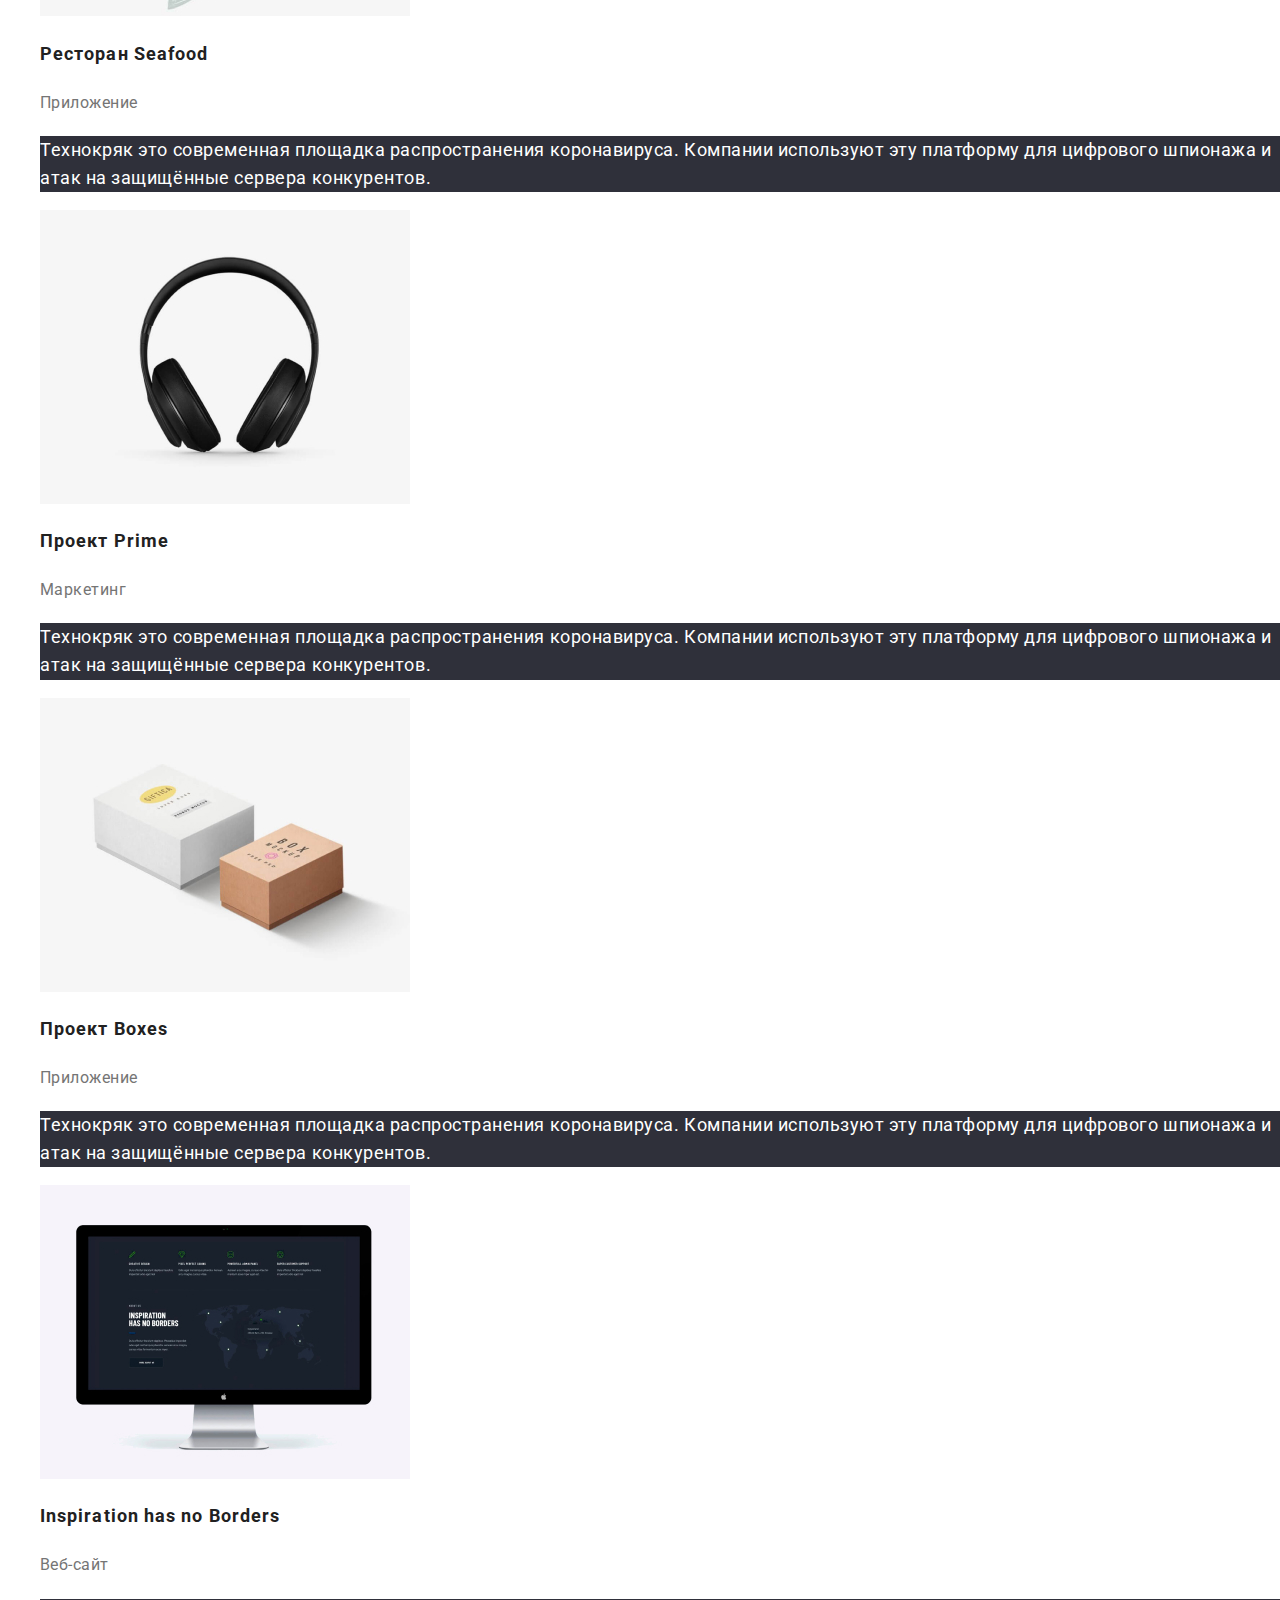
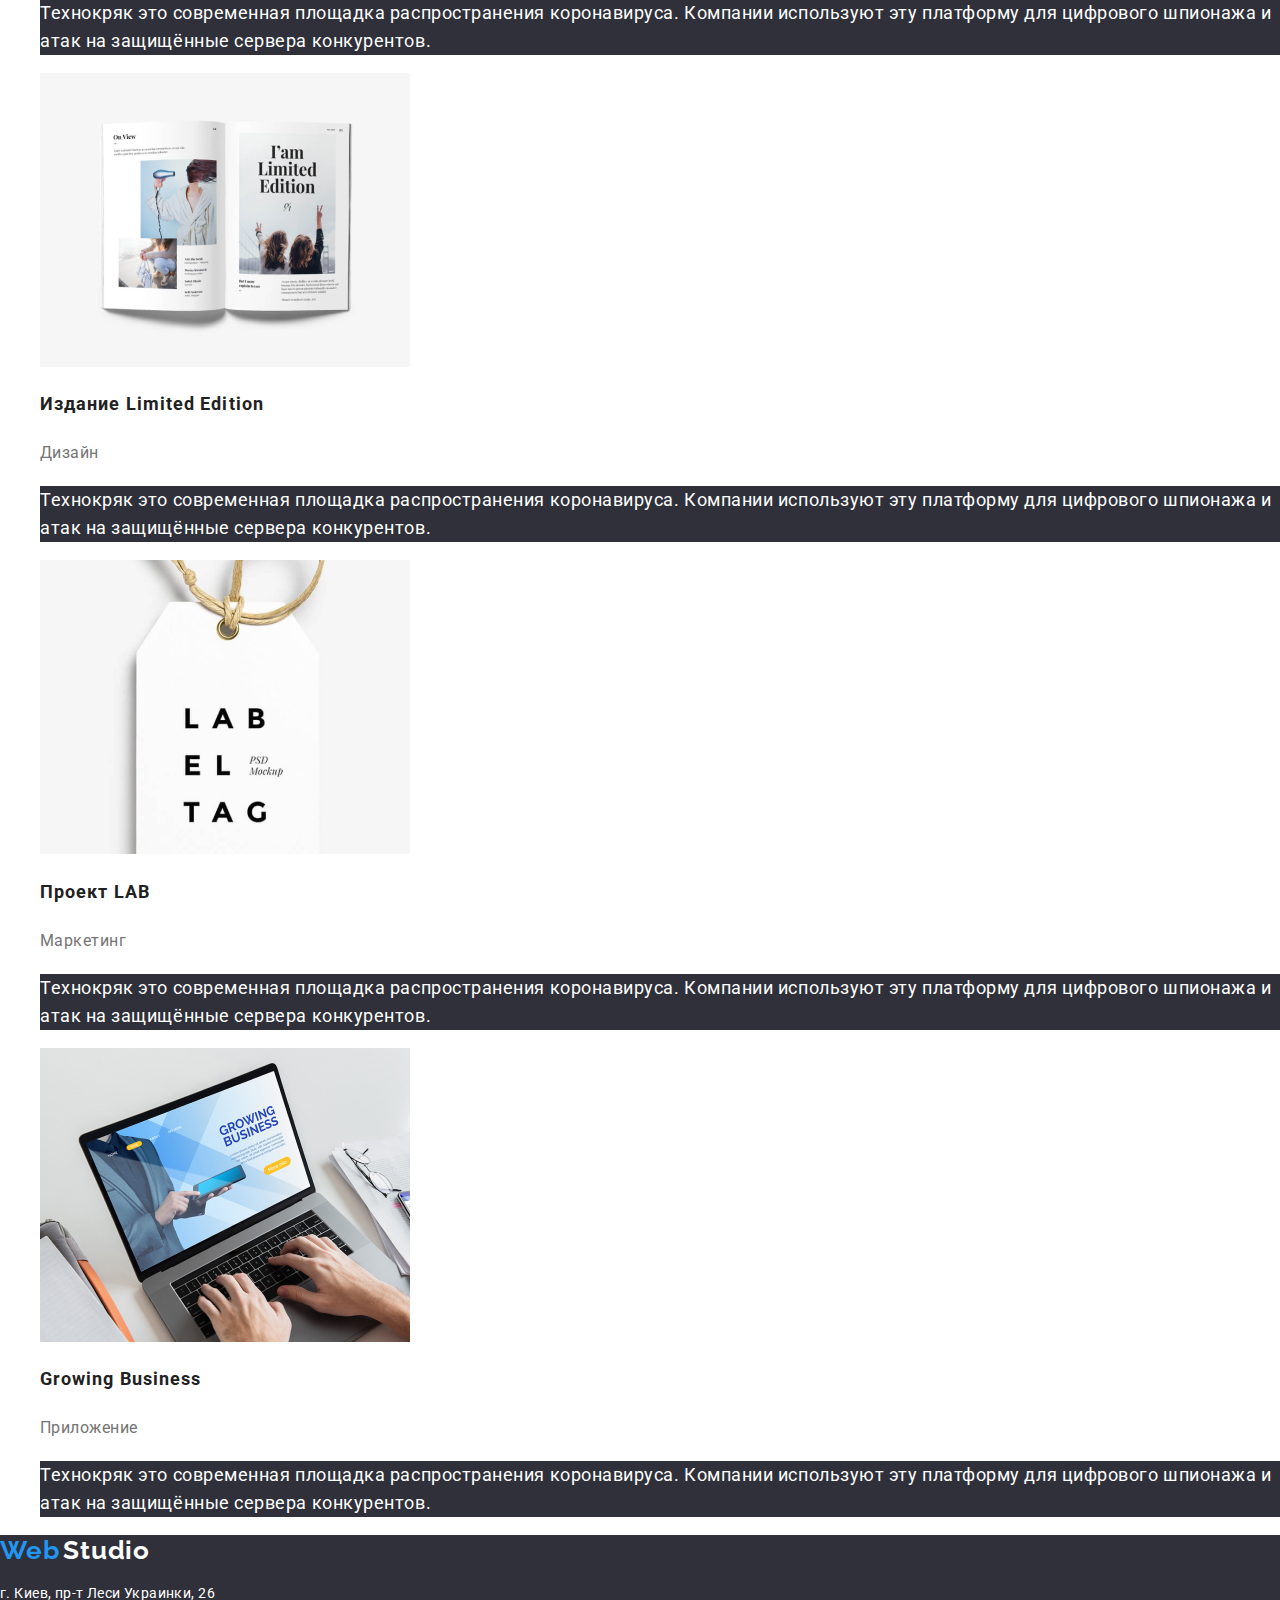
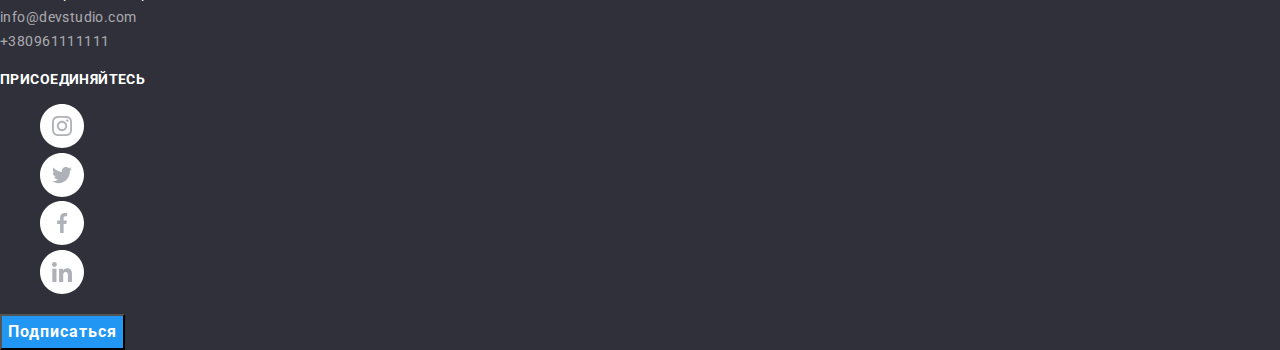
==== commit 61255689: "Corrected portfolio as currant page active" ====
--- a/portfolio.html
+++ b/portfolio.html
@@ -23,8 +23,10 @@
               <span class="logo-studio">Studio</span>
             </a>
           </li>
-          <li><a href="./index.html" class="link currant">Студия</a></li>
-          <li><a href="./portfolio.html" class="link">Портфолио</a></li>
+          <li><a href="./index.html">Студия</a></li>
+          <li>
+            <a href="./portfolio.html" class="link currant">Портфолио</a>
+          </li>
           <li><a href="#" class="link">Контакты</a></li>
         </ul>
       </nav>
